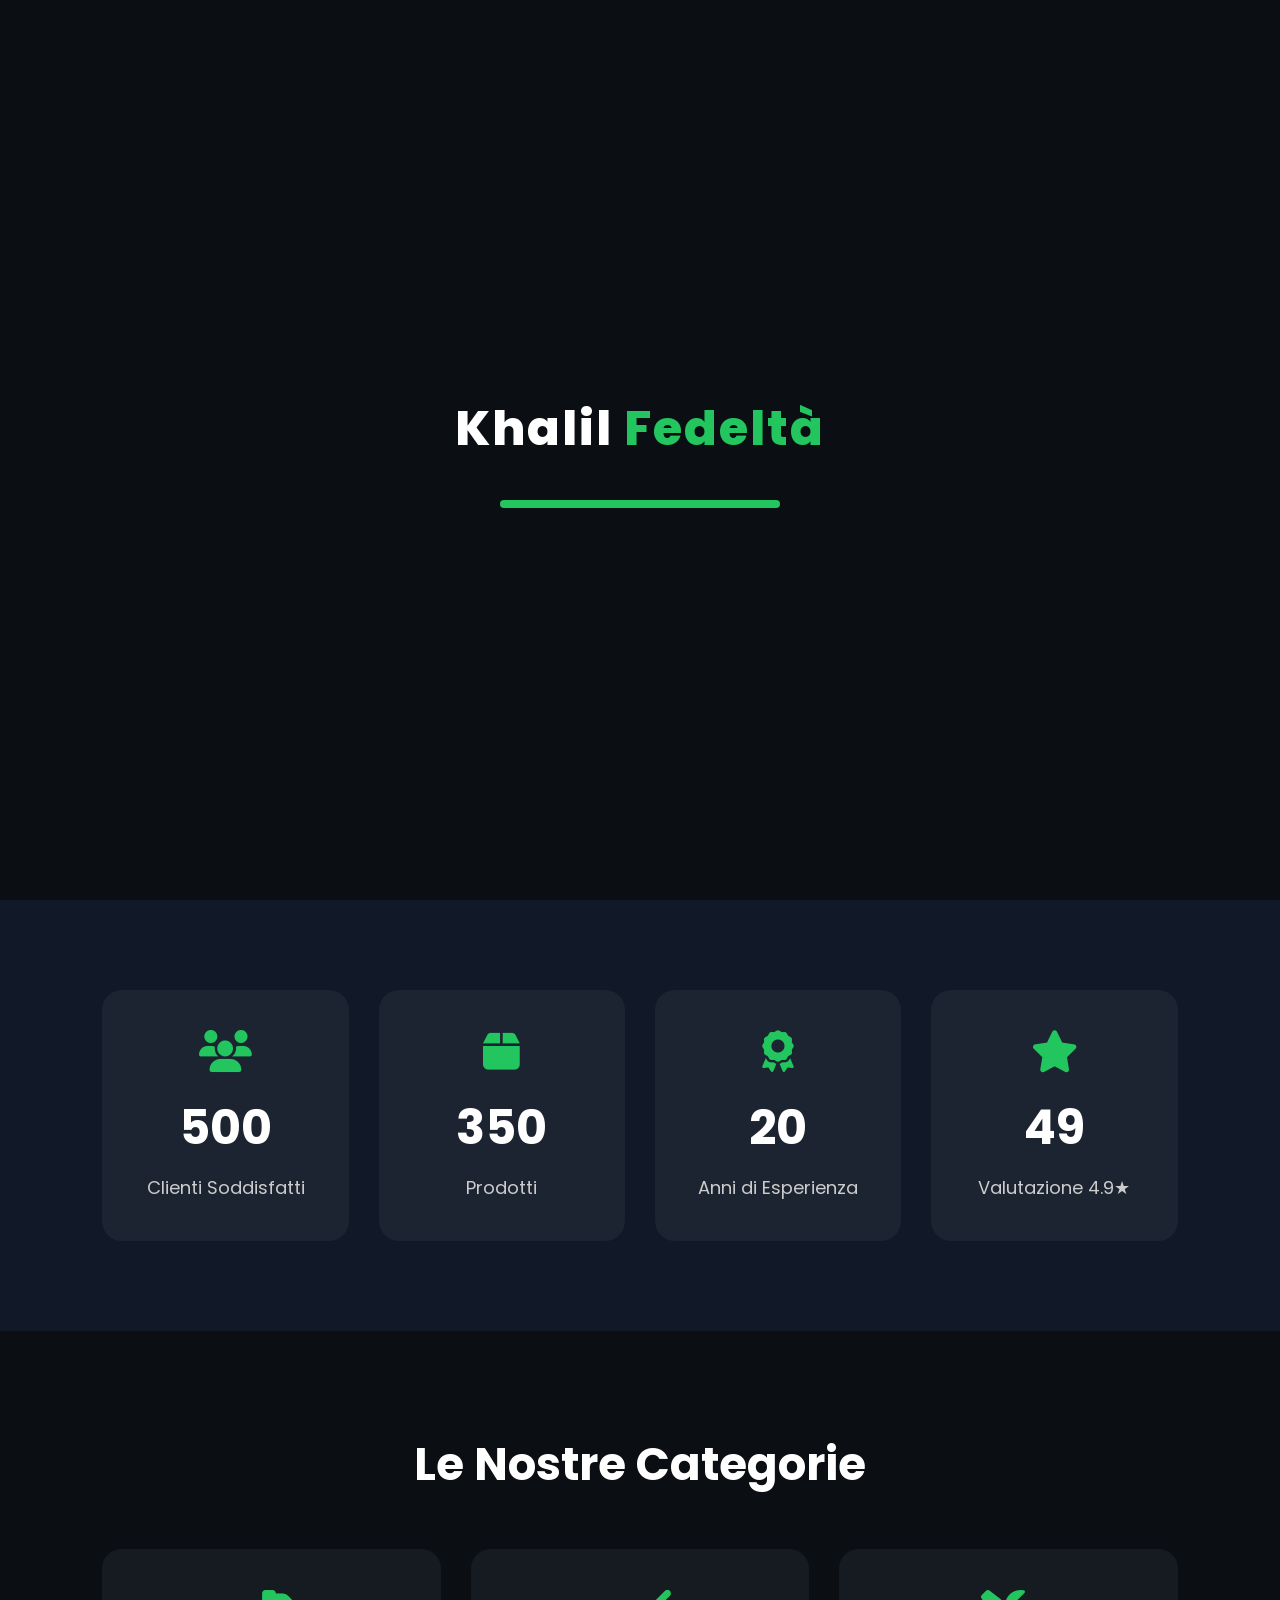
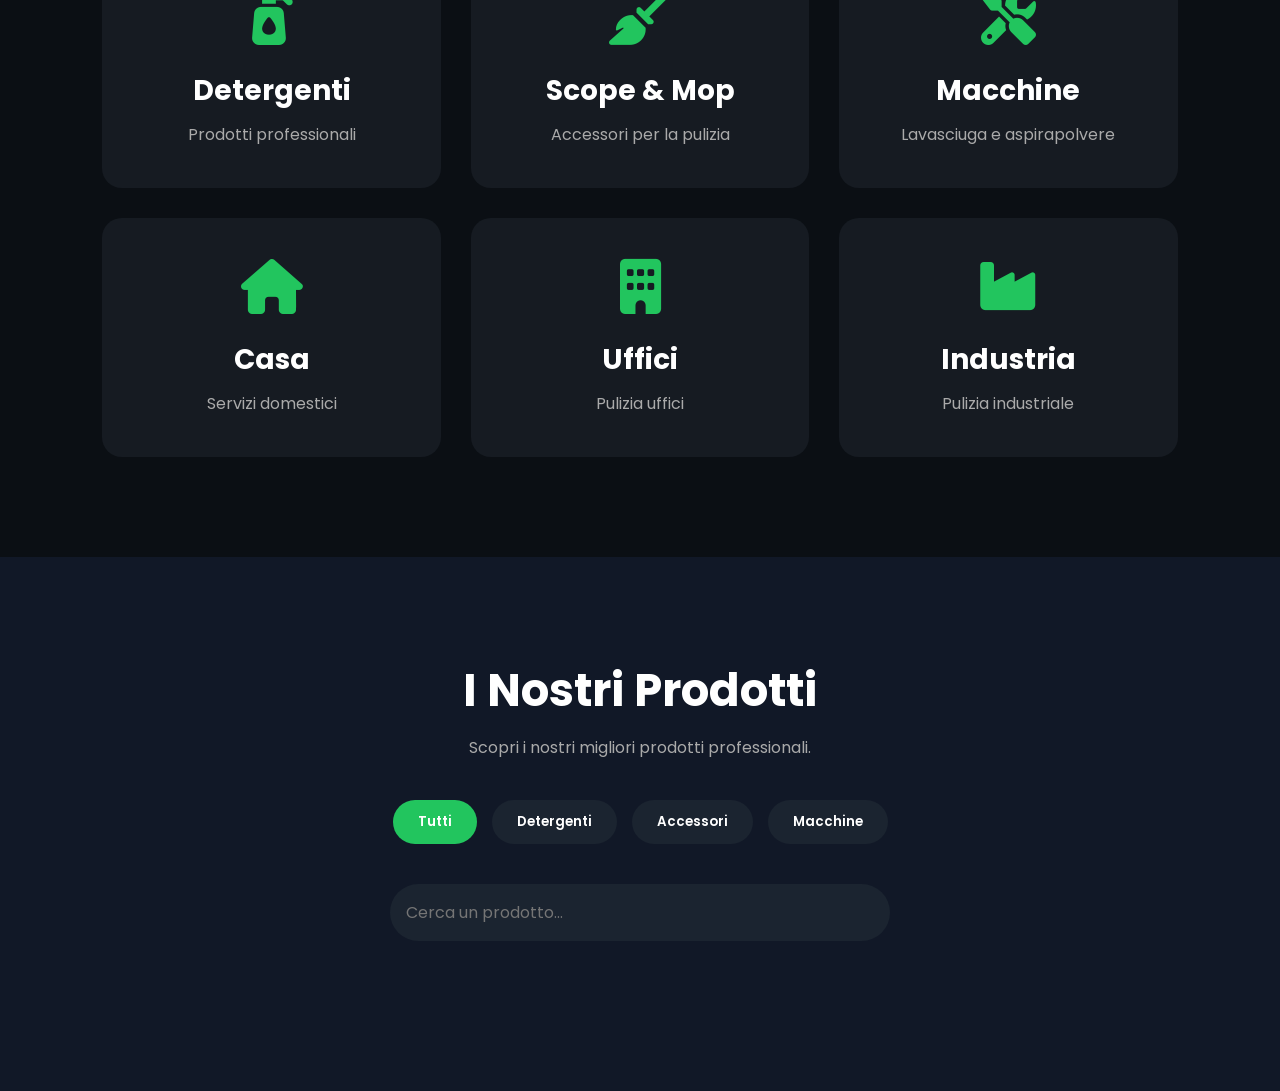
==== index.html @ 1a3f3aad "Update index.html" ====
<!DOCTYPE html>
<html lang="it">

<head>

<meta charset="UTF-8">

<meta name="viewport" content="width=device-width, initial-scale=1.0">

<title>Khalil Fedeltà | Professional Cleaning Solutions</title>

<meta name="description"
content="Vendita di prodotti professionali per la pulizia e servizi di pulizia in Italia.">

<link rel="preconnect" href="https://fonts.googleapis.com">

<link rel="preconnect" href="https://fonts.gstatic.com" crossorigin>

<link href="https://fonts.googleapis.com/css2?family=Poppins:wght@300;400;500;600;700;800&display=swap" rel="stylesheet">

<link rel="stylesheet"
href="https://cdnjs.cloudflare.com/ajax/libs/font-awesome/6.7.2/css/all.min.css">

<link rel="stylesheet" href="style.css">

</head>

<body>

<!-- Loading Screen -->

<div id="loader">

<div class="loader-logo">

Khalil <span>Fedeltà</span>

</div>

<div class="loader-bar">

<div class="loader-fill"></div>

</div>

</div>

<!-- Header -->

<header>

<div class="logo">

<i class="fa-solid fa-soap"></i>

<h2>Khalil <span>Fedeltà</span></h2>

</div>

<nav>

<ul>

<li><a href="#home">Home</a></li>

<li class="mega-parent">

<a href="#prodotti">
Prodotti <i class="fa-solid fa-chevron-down"></i>
</a>

<div class="mega-menu">

<div class="mega-column">

<h3>Detergenti</h3>

<a href="#">Detergenti</a>
<a href="#">Disinfettanti</a>
<a href="#">Saponi</a>
<a href="#">Profumatori</a>

</div>

<div class="mega-column">

<h3>Attrezzature</h3>

<a href="#">Scope</a>
<a href="#">Mop</a>
<a href="#">Secchi</a>
<a href="#">Guanti</a>

</div>

<div class="mega-column">

<h3>Macchine</h3>

<a href="#">Aspirapolvere</a>
<a href="#">Lavasciuga</a>
<a href="#">Idropulitrici</a>

</div>

</div>

</li>
<li><a href="#servizi">Servizi</a></li>

<li><a href="#azienda">Chi Siamo</a></li>

<li><a href="#contatti">Contatti</a></li>

</ul>

</nav>

<div class="header-icons">

<button>

<i class="fa-solid fa-magnifying-glass"></i>

</button>

<button>

<i class="fa-regular fa-heart"></i>

</button>

<button id="cartButton">

<i class="fa-solid fa-cart-shopping"></i>

<span id="cartCount">0</span>

</button>

</div>

</header>
<section class="hero" id="home">

<div class="hero-overlay"></div>

<div class="hero-content">

<h1>
Professional Cleaning Solutions
</h1>

<p>

Prodotti professionali • Riparazioni • Servizi di Pulizia

</p>

<div class="hero-buttons">

<a href="#prodotti" class="btn-primary">

Scopri i Prodotti

</a>

<a href="#servizi" class="btn-secondary">

I Nostri Servizi

</a>

</div>

</div>

</section>
<section class="stats">

<div class="stat-box">
<i class="fa-solid fa-users"></i>
<h2 class="counter" data-target="500">0</h2>
<p>Clienti Soddisfatti</p>
</div>

<div class="stat-box">
<i class="fa-solid fa-box"></i>
<h2 class="counter" data-target="350">0</h2>
<p>Prodotti</p>
</div>

<div class="stat-box">
<i class="fa-solid fa-award"></i>
<h2 class="counter" data-target="20">0</h2>
<p>Anni di Esperienza</p>
</div>

<div class="stat-box">
<i class="fa-solid fa-star"></i>
<h2 class="counter" data-target="49">0</h2>
<p>Valutazione 4.9★</p>
</div>

</section>
  <section class="categories" id="categorie">

<h2>Le Nostre Categorie</h2>

<div class="category-grid">

<div class="category-card">
<i class="fa-solid fa-pump-soap"></i>
<h3>Detergenti</h3>
<p>Prodotti professionali</p>
</div>

<div class="category-card">
<i class="fa-solid fa-broom"></i>
<h3>Scope & Mop</h3>
<p>Accessori per la pulizia</p>
</div>

<div class="category-card">
<i class="fa-solid fa-screwdriver-wrench"></i>
<h3>Macchine</h3>
<p>Lavasciuga e aspirapolvere</p>
</div>

<div class="category-card">
<i class="fa-solid fa-house"></i>
<h3>Casa</h3>
<p>Servizi domestici</p>
</div>

<div class="category-card">
<i class="fa-solid fa-building"></i>
<h3>Uffici</h3>
<p>Pulizia uffici</p>
</div>

<div class="category-card">
<i class="fa-solid fa-industry"></i>
<h3>Industria</h3>
<p>Pulizia industriale</p>
</div>

</div>

</section>
<section class="products" id="prodotti">

<div class="section-title">

<h2>I Nostri Prodotti</h2>

<p>Scopri i nostri migliori prodotti professionali.</p>

</div>
<div class="filters">

<button class="filter-btn active" data-category="all">
Tutti
</button>

<button class="filter-btn" data-category="Detergenti">
Detergenti
</button>

<button class="filter-btn" data-category="Accessori">
Accessori
</button>

<button class="filter-btn" data-category="Macchine">
Macchine
</button>

</div>
<div class="search-box">

<input
type="text"
id="searchInput"
placeholder="Cerca un prodotto...">

</div>

<div id="productsContainer" class="products-grid">

</div>

</section>
<script src="script.js"></script>

</body>

</html>
---- style.css ----
*{
margin:0;
padding:0;
box-sizing:border-box;
font-family:'Poppins',sans-serif;
}

html{
scroll-behavior:smooth;
}

body{
background:#0b0f14;
color:#fff;
overflow-x:hidden;
}

a{
text-decoration:none;
color:inherit;
}

img{
max-width:100%;
display:block;
}

/* ================= HEADER ================= */

header{
position:fixed;
top:0;
left:0;
width:100%;
padding:18px 7%;
display:flex;
justify-content:space-between;
align-items:center;
background:rgba(10,15,20,.75);
backdrop-filter:blur(12px);
z-index:999;
border-bottom:1px solid rgba(255,255,255,.08);
}

.logo{
display:flex;
align-items:center;
gap:10px;
font-size:28px;
font-weight:800;
}

.logo i{
color:#22c55e;
font-size:30px;
}

.logo span{
color:#22c55e;
}

nav ul{
display:flex;
list-style:none;
gap:30px;
}

nav a{
color:#fff;
font-weight:600;
transition:.3s;
}

nav a:hover{
color:#22c55e;
}

.header-icons{
display:flex;
gap:12px;
}

.header-icons button{
width:45px;
height:45px;
border:none;
border-radius:50%;
background:#1f2937;
color:#fff;
cursor:pointer;
transition:.3s;
}

.header-icons button:hover{
background:#22c55e;
transform:scale(1.08);
}

#cartButton{
position:relative;
}

#cartCount{
position:absolute;
top:-6px;
right:-6px;
background:#ef4444;
color:#fff;
width:20px;
height:20px;
border-radius:50%;
font-size:11px;
display:flex;
align-items:center;
justify-content:center;
}
/* =========================
   LOADING SCREEN
========================= */

#loader{
position:fixed;
top:0;
left:0;
width:100%;
height:100%;
background:#0b0f14;
display:flex;
flex-direction:column;
justify-content:center;
align-items:center;
z-index:99999;
transition:1s;
}

.loader-logo{
font-size:48px;
font-weight:800;
color:white;
letter-spacing:2px;
}

.loader-logo span{
color:#22c55e;
}

.loader-bar{
width:280px;
height:8px;
background:#1f2937;
margin-top:35px;
border-radius:20px;
overflow:hidden;
}

.loader-fill{
width:0%;
height:100%;
background:#22c55e;
animation:loading 1s linear forwards;
}

@keyframes loading{

0%{
width:0%;
}

100%{
width:100%;
}

}
/*================ HERO =================*/

.hero{

position:relative;

height:100vh;

background:url("https://images.unsplash.com/photo-1581578731548-c64695cc6952?auto=format&fit=crop&w=2000&q=80");

background-size:cover;

background-position:center;

display:flex;

justify-content:center;

align-items:center;

text-align:center;

overflow:hidden;

}

.hero-overlay{

position:absolute;

width:100%;

height:100%;

background:rgba(0,0,0,.55);

backdrop-filter:blur(2px);

}

.hero-content{

position:relative;

z-index:2;

max-width:850px;

padding:20px;

}

.hero h1{

font-size:68px;

font-weight:800;

color:white;

margin-bottom:20px;

line-height:1.1;

}

.hero p{

font-size:22px;

color:#ddd;

margin-bottom:40px;

}

.hero-buttons{

display:flex;

justify-content:center;

gap:20px;

flex-wrap:wrap;

}

.btn-primary{

padding:18px 40px;

background:#22c55e;

color:white;

border-radius:50px;

text-decoration:none;

font-weight:700;

transition:.4s;

}

.btn-primary:hover{

transform:translateY(-6px);

box-shadow:0 0 25px #22c55e;

}

.btn-secondary{

padding:18px 40px;

border:2px solid white;

color:white;

border-radius:50px;

text-decoration:none;

font-weight:700;

transition:.4s;

}

.btn-secondary:hover{

background:white;

color:black;

}

@media(max-width:768px){

.hero h1{

font-size:42px;

}

.hero p{

font-size:18px;

}

}
/*================ STATS =================*/

.stats{

padding:90px 8%;

display:grid;

grid-template-columns:repeat(auto-fit,minmax(220px,1fr));

gap:30px;

background:#111827;

}

.stat-box{

background:#1b2430;

padding:40px;

border-radius:20px;

text-align:center;

transition:.4s;

cursor:pointer;

}

.stat-box:hover{

transform:translateY(-10px);

box-shadow:0 0 30px rgba(34,197,94,.35);

}

.stat-box i{

font-size:42px;

color:#22c55e;

margin-bottom:20px;

}

.stat-box h2{

font-size:48px;

color:white;

margin-bottom:10px;

}

.stat-box p{

color:#ccc;

font-size:18px;

}
/*================ CATEGORIES =================*/

.categories{

padding:100px 8%;

background:#0b0f14;

}

.categories h2{

text-align:center;

font-size:45px;

margin-bottom:50px;

}

.category-grid{

display:grid;

grid-template-columns:repeat(auto-fit,minmax(250px,1fr));

gap:30px;

}

.category-card{

background:#161b22;

padding:40px;

border-radius:20px;

text-align:center;

transition:.4s;

cursor:pointer;

border:1px solid transparent;

}

.category-card:hover{

transform:translateY(-10px);

border-color:#22c55e;

box-shadow:0 0 25px rgba(34,197,94,.3);

}

.category-card i{

font-size:55px;

color:#22c55e;

margin-bottom:25px;

}

.category-card h3{

font-size:28px;

margin-bottom:10px;

}

.category-card p{

color:#aaa;

}
/*=========== MEGA MENU ===========*/

.mega-parent{
position:relative;
}

.mega-menu{

position:absolute;

top:60px;

left:50%;

transform:translateX(-50%);

width:700px;

background:#161b22;

padding:30px;

border-radius:18px;

display:none;

grid-template-columns:repeat(3,1fr);

gap:30px;

box-shadow:0 20px 50px rgba(0,0,0,.5);

}

.mega-parent:hover .mega-menu{

display:grid;

animation:fade .3s ease;

}

.mega-column h3{

color:#22c55e;

margin-bottom:15px;

}

.mega-column a{

display:block;

margin:10px 0;

color:#ddd;

transition:.3s;

}

.mega-column a:hover{

color:#22c55e;

padding-left:10px;

}

@keyframes fade{

from{

opacity:0;

transform:translateX(-50%) translateY(10px);

}

to{

opacity:1;

transform:translateX(-50%) translateY(0);

}

}
/*================ PRODUCTS =================*/

.products{

padding:100px 8%;

background:#111827;

}

.section-title{

text-align:center;

margin-bottom:40px;

}

.section-title h2{

font-size:45px;

margin-bottom:10px;

}

.section-title p{

color:#aaa;

}

.search-box{

max-width:500px;

margin:0 auto 50px;

}

.search-box input{

width:100%;

padding:16px;

border:none;

border-radius:50px;

font-size:16px;

background:#1b2430;

color:white;

outline:none;

}

.products-grid{

display:grid;

grid-template-columns:repeat(auto-fit,minmax(280px,1fr));

gap:30px;

}
.product-card{
background:#1b2430;
border-radius:18px;
overflow:hidden;
padding:20px;
text-align:center;
transition:.3s;
position:relative;
}

.product-card:hover{
transform:translateY(-10px);
box-shadow:0 15px 35px rgba(0,0,0,.4);
}

.product-card img{
width:100%;
height:220px;
object-fit:cover;
border-radius:12px;
margin-bottom:15px;
}

.product-card h3{
margin:10px 0;
}

.price{
font-size:22px;
font-weight:bold;
color:#22c55e;
margin:10px 0;
}

.product-card button{
width:100%;
padding:14px;
margin-top:15px;
background:#22c55e;
border:none;
border-radius:10px;
color:#fff;
font-weight:700;
cursor:pointer;
}

.badge{
position:absolute;
top:15px;
left:15px;
background:#ef4444;
color:#fff;
padding:5px 12px;
border-radius:20px;
font-size:12px;
font-weight:bold;
}
/*================ PRODUCT CARDS =================*/

.product-card{
background:#161b22;
border-radius:20px;
padding:20px;
text-align:center;
position:relative;
transition:.35s;
overflow:hidden;
border:1px solid rgba(255,255,255,.08);
}

.product-card:hover{
transform:translateY(-10px);
box-shadow:0 15px 40px rgba(34,197,94,.25);
}

.product-card img{
width:100%;
height:230px;
object-fit:cover;
border-radius:15px;
margin-bottom:15px;
transition:.35s;
}

.product-card:hover img{
transform:scale(1.05);
}

.product-card h3{
font-size:22px;
margin-bottom:8px;
color:#fff;
}

.category{
color:#22c55e;
font-size:14px;
margin-bottom:8px;
}

.stars{
margin:10px 0;
font-size:18px;
}

.product-card h2{
color:#22c55e;
margin:10px 0;
}

.stock{
color:#bdbdbd;
margin-bottom:18px;
}

.buy-btn{
width:100%;
padding:14px;
background:#22c55e;
color:#fff;
border:none;
border-radius:12px;
font-size:16px;
font-weight:700;
cursor:pointer;
transition:.3s;
}

.buy-btn:hover{
background:#16a34a;
transform:scale(1.03);
}

.badge{
position:absolute;
top:15px;
left:15px;
background:#ef4444;
color:#fff;
padding:6px 12px;
border-radius:20px;
font-size:12px;
font-weight:700;
z-index:2;
}
/*================ FILTERS =================*/

.filters{

display:flex;

justify-content:center;

gap:15px;

margin-bottom:40px;

flex-wrap:wrap;

}

.filter-btn{

padding:12px 25px;

border:none;

border-radius:40px;

background:#1b2430;

color:white;

cursor:pointer;

font-weight:600;

transition:.3s;

}

.filter-btn:hover{

background:#22c55e;

}

.filter-btn.active{

background:#22c55e;

}
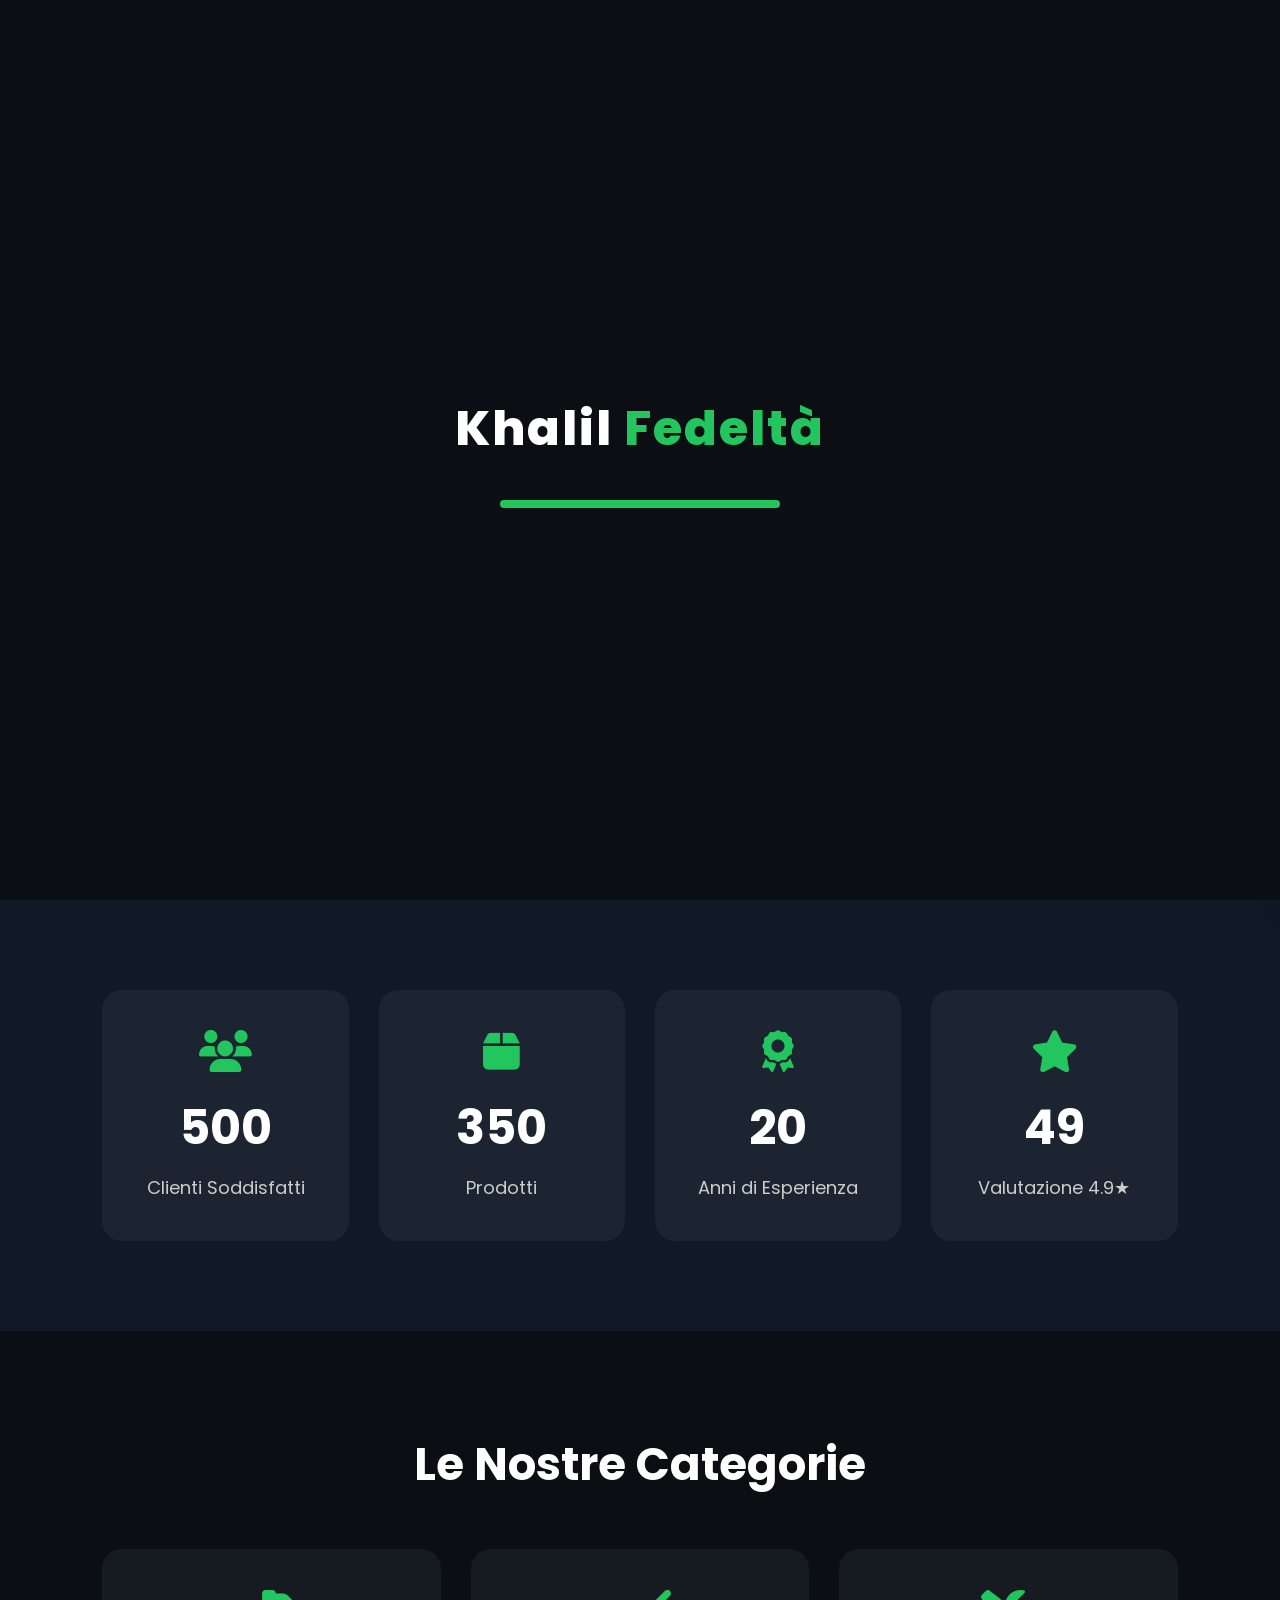
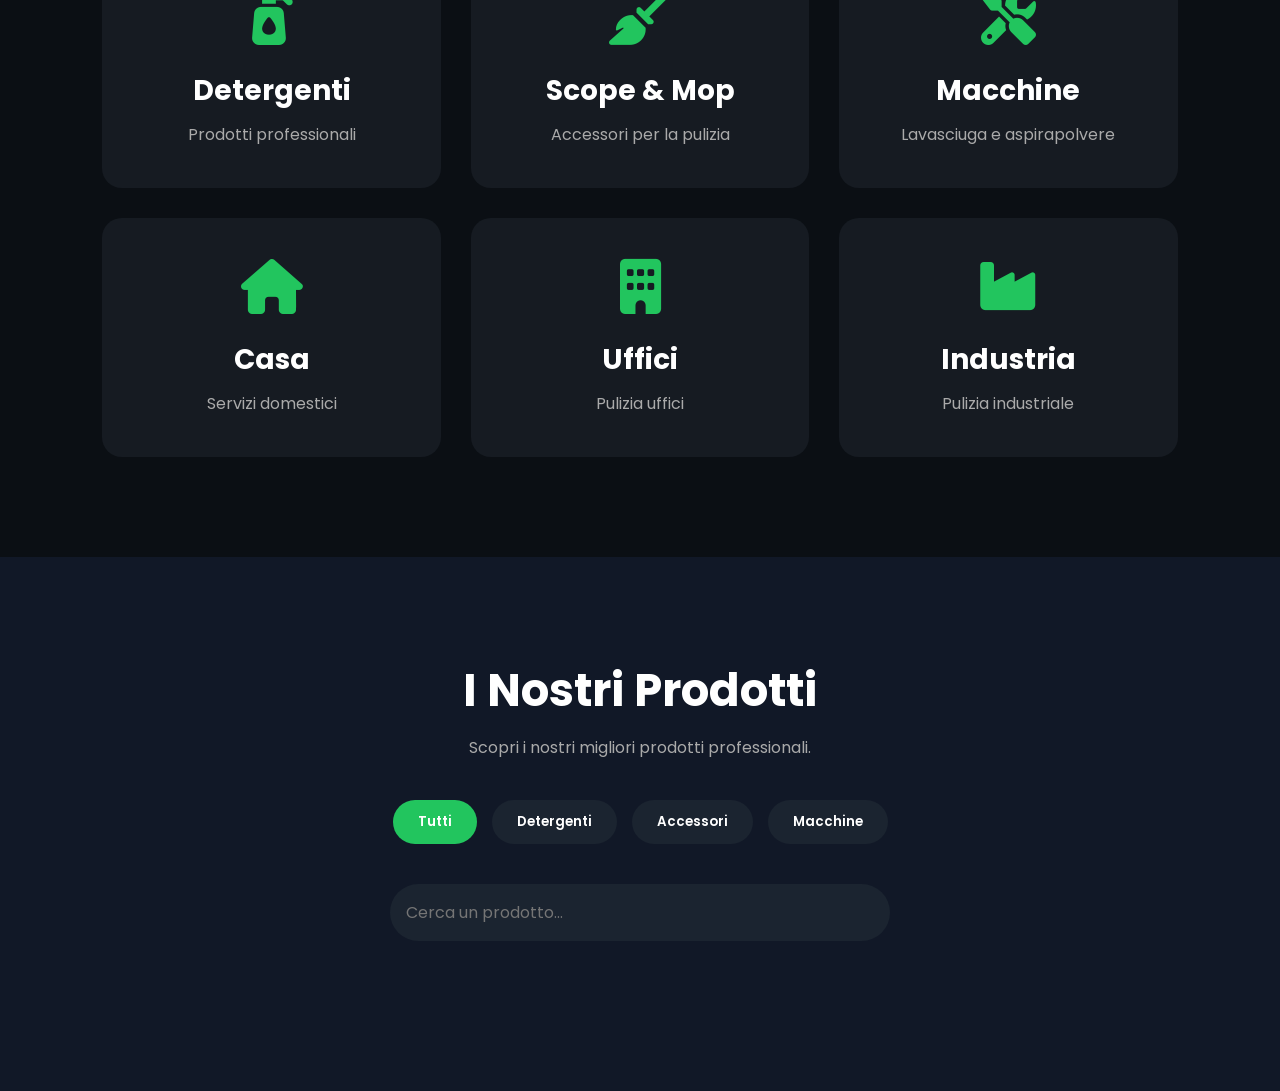
==== commit 20cbaceb: "Update index.html" ====
--- a/index.html
+++ b/index.html
@@ -290,6 +290,44 @@
 </div>
 
 </section>
+<!-- SHOPPING CART -->
+
+<div class="cart-sidebar" id="cartSidebar">
+
+<div class="cart-header">
+
+<h2>🛒 Carrello</h2>
+
+<button id="closeCart">
+<i class="fa-solid fa-xmark"></i>
+</button>
+
+</div>
+
+<div class="cart-items" id="cartItems">
+
+<p class="empty-cart">
+Il carrello è vuoto.
+</p>
+
+</div>
+
+<div class="cart-footer">
+
+<h3>
+Totale:
+<span id="cartTotal">€0.00</span>
+</h3>
+
+<button class="checkout-btn">
+Procedi all'Ordine
+</button>
+
+</div>
+
+</div>
+
+<div class="cart-overlay" id="cartOverlay"></div>
 <script src="script.js"></script>
 
 </body>
--- a/style.css
+++ b/style.css
@@ -824,3 +824,154 @@
 background:#22c55e;
 
 }
+/*================ CART =================*/
+
+.cart-sidebar{
+
+position:fixed;
+
+top:0;
+
+right:-420px;
+
+width:400px;
+
+height:100%;
+
+background:#111827;
+
+z-index:9999;
+
+transition:.4s;
+
+display:flex;
+
+flex-direction:column;
+
+box-shadow:-10px 0 30px rgba(0,0,0,.4);
+
+}
+
+.cart-sidebar.active{
+
+right:0;
+
+}
+
+.cart-header{
+
+display:flex;
+
+justify-content:space-between;
+
+align-items:center;
+
+padding:25px;
+
+border-bottom:1px solid #333;
+
+}
+
+.cart-header h2{
+
+color:white;
+
+}
+
+.cart-header button{
+
+background:none;
+
+border:none;
+
+font-size:28px;
+
+color:white;
+
+cursor:pointer;
+
+}
+
+.cart-items{
+
+flex:1;
+
+padding:25px;
+
+overflow-y:auto;
+
+}
+
+.empty-cart{
+
+text-align:center;
+
+color:#aaa;
+
+margin-top:80px;
+
+}
+
+.cart-footer{
+
+padding:25px;
+
+border-top:1px solid #333;
+
+}
+
+.checkout-btn{
+
+width:100%;
+
+padding:16px;
+
+background:#22c55e;
+
+border:none;
+
+border-radius:12px;
+
+color:white;
+
+font-size:18px;
+
+font-weight:700;
+
+cursor:pointer;
+
+margin-top:15px;
+
+}
+
+.cart-overlay{
+
+position:fixed;
+
+top:0;
+
+left:0;
+
+width:100%;
+
+height:100%;
+
+background:rgba(0,0,0,.5);
+
+opacity:0;
+
+visibility:hidden;
+
+transition:.4s;
+
+z-index:9998;
+
+}
+
+.cart-overlay.active{
+
+opacity:1;
+
+visibility:visible;
+
+}
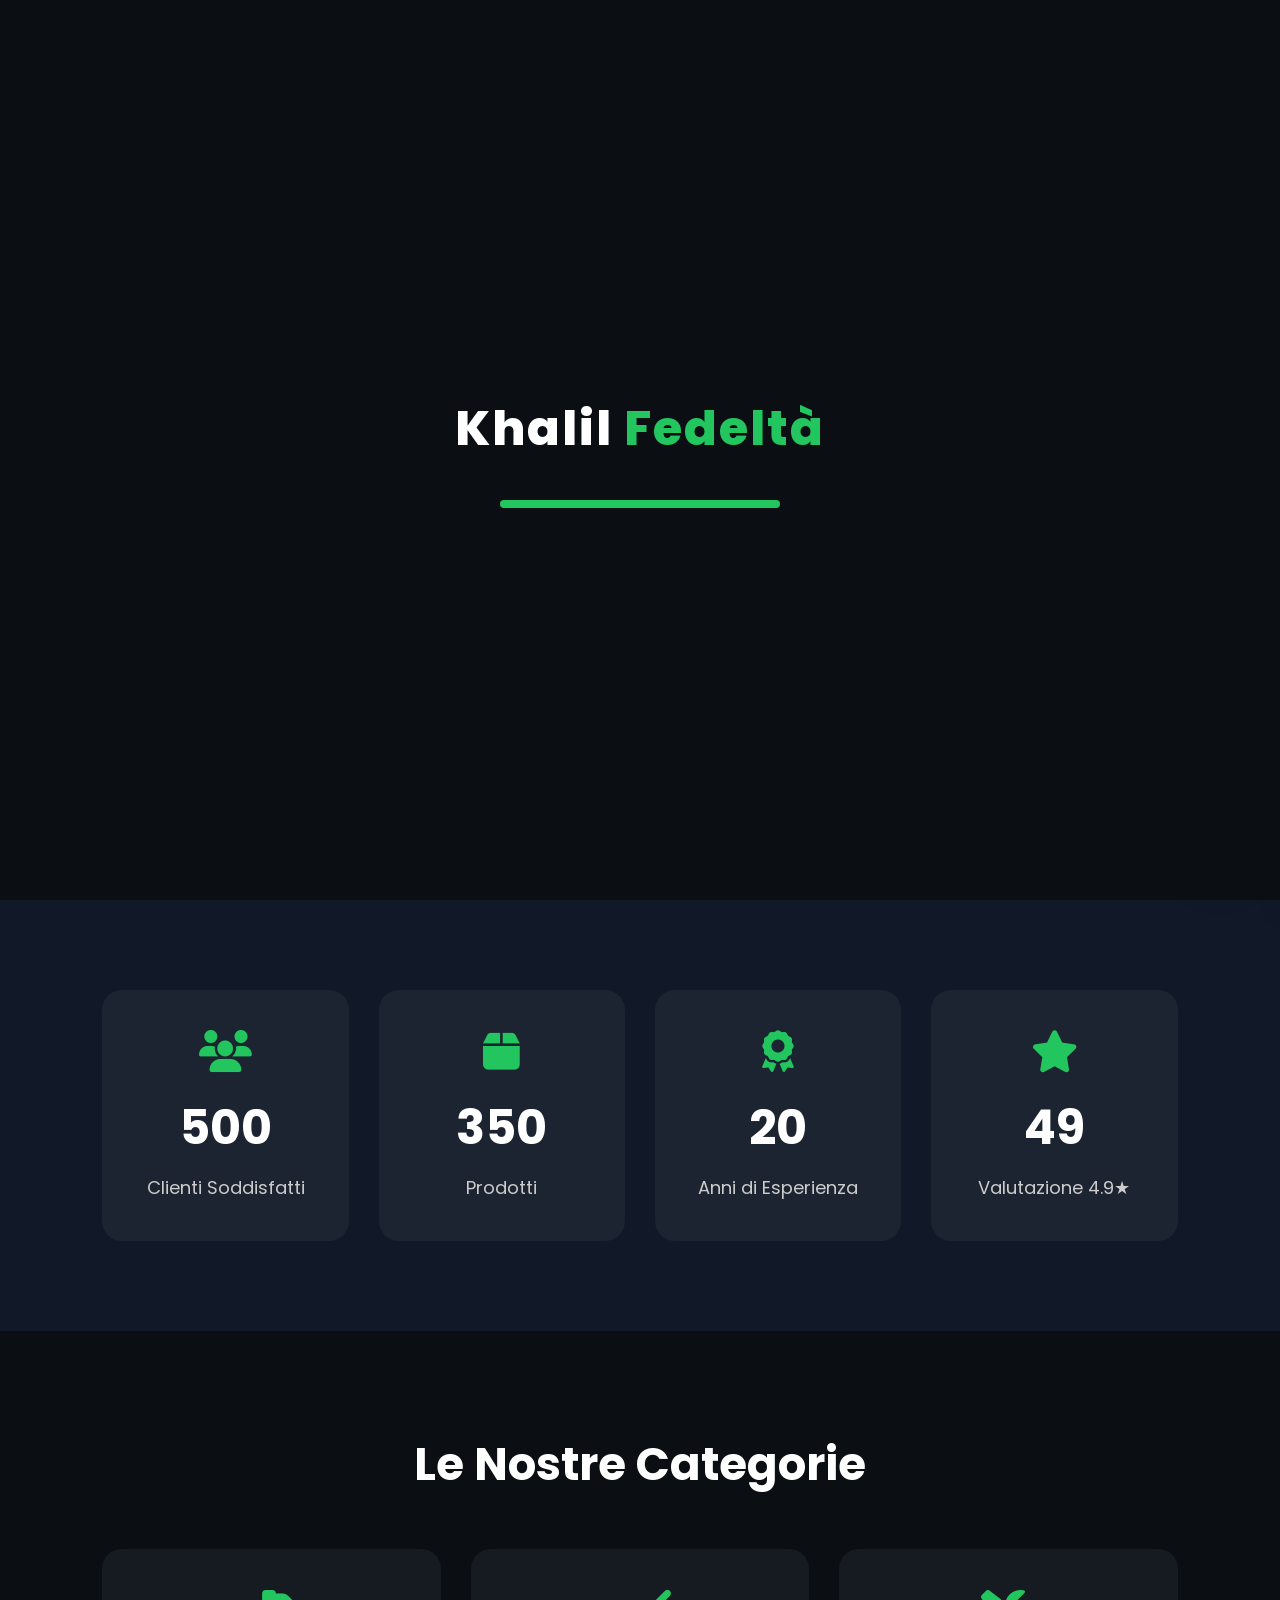
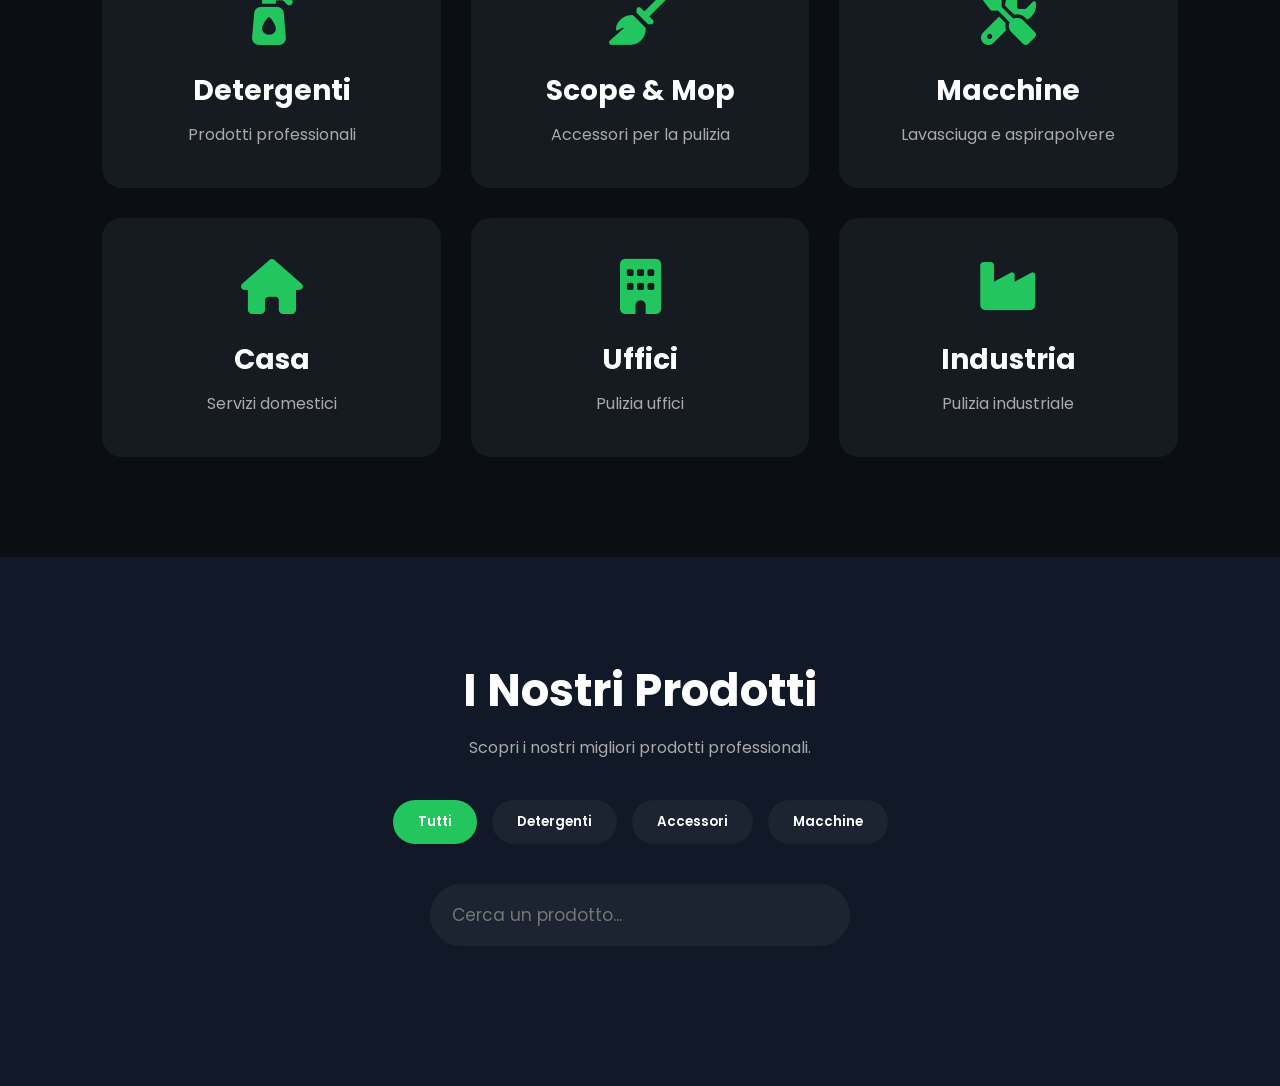
==== commit 7393efbf: "Update index.html" ====
--- a/index.html
+++ b/index.html
@@ -147,6 +147,17 @@
 
 <div class="hero-content">
 
+<div class="search-box">
+
+    <input
+        type="text"
+        id="searchInput"
+        placeholder="Cerca un prodotto...">
+
+    <i class="fa-solid fa-magnifying-glass"></i>
+
+</div>
+  
 <h1>
 Professional Cleaning Solutions
 </h1>
@@ -328,6 +339,13 @@
 </div>
 
 <div class="cart-overlay" id="cartOverlay"></div>
+    <a href="https://wa.me/393934020090"
+class="whatsapp-btn"
+target="_blank">
+
+<i class="fa-brands fa-whatsapp"></i>
+
+</a>
 <script src="script.js"></script>
 
 </body>
--- a/style.css
+++ b/style.css
@@ -975,3 +975,266 @@
 visibility:visible;
 
 }
+.cart-item{
+display:flex;
+align-items:center;
+gap:15px;
+margin-bottom:20px;
+padding-bottom:15px;
+border-bottom:1px solid #2b3442;
+}
+
+.cart-item img{
+width:70px;
+height:70px;
+object-fit:cover;
+border-radius:10px;
+}
+
+.cart-info{
+flex:1;
+}
+
+.cart-info h4{
+font-size:16px;
+margin-bottom:5px;
+color:#fff;
+}
+
+.cart-info p{
+color:#22c55e;
+font-weight:bold;
+}
+
+.cart-item button{
+background:none;
+border:none;
+color:#ef4444;
+font-size:18px;
+cursor:pointer;
+}
+/*================ PRODUCTS =================*/
+
+.product-card{
+background:#161b22;
+border-radius:20px;
+padding:20px;
+transition:.4s;
+position:relative;
+overflow:hidden;
+}
+
+.product-card:hover{
+transform:translateY(-12px);
+box-shadow:0 20px 40px rgba(34,197,94,.25);
+}
+
+.product-image{
+position:relative;
+overflow:hidden;
+border-radius:15px;
+}
+
+.product-image img{
+width:100%;
+height:240px;
+object-fit:cover;
+transition:.5s;
+}
+
+.product-card:hover img{
+transform:scale(1.08);
+}
+
+.product-actions{
+position:absolute;
+top:15px;
+right:15px;
+display:flex;
+flex-direction:column;
+gap:10px;
+opacity:0;
+transition:.4s;
+}
+
+.product-card:hover .product-actions{
+opacity:1;
+}
+
+.action-btn{
+width:42px;
+height:42px;
+border:none;
+border-radius:50%;
+background:white;
+cursor:pointer;
+font-size:18px;
+}
+
+.badge{
+position:absolute;
+top:15px;
+left:15px;
+background:#22c55e;
+color:white;
+padding:6px 12px;
+border-radius:20px;
+font-size:12px;
+font-weight:bold;
+z-index:5;
+}
+/*================ SEARCH =================*/
+
+.search-box{
+
+width:420px;
+
+max-width:90%;
+
+margin:40px auto;
+
+position:relative;
+
+}
+
+.search-box input{
+
+width:100%;
+
+padding:18px 55px 18px 22px;
+
+border:none;
+
+border-radius:50px;
+
+font-size:17px;
+
+background:#1b2430;
+
+color:white;
+
+outline:none;
+
+}
+
+.search-box i{
+
+position:absolute;
+
+right:22px;
+
+top:50%;
+
+transform:translateY(-50%);
+
+color:#22c55e;
+
+font-size:22px;
+
+}
+/*================ WISHLIST =================*/
+
+.favorite{
+
+position:absolute;
+
+top:15px;
+
+right:15px;
+
+width:42px;
+
+height:42px;
+
+border-radius:50%;
+
+background:white;
+
+display:flex;
+
+justify-content:center;
+
+align-items:center;
+
+font-size:22px;
+
+cursor:pointer;
+
+transition:.3s;
+
+box-shadow:0 5px 15px rgba(0,0,0,.2);
+
+}
+
+.favorite:hover{
+
+transform:scale(1.15);
+
+}
+/*================ WHATSAPP =================*/
+
+.whatsapp-btn{
+
+position:fixed;
+
+bottom:25px;
+
+right:25px;
+
+width:70px;
+
+height:70px;
+
+border-radius:50%;
+
+background:#25D366;
+
+display:flex;
+
+justify-content:center;
+
+align-items:center;
+
+font-size:38px;
+
+color:white;
+
+text-decoration:none;
+
+box-shadow:0 10px 30px rgba(0,0,0,.3);
+
+z-index:9999;
+
+transition:.35s;
+
+animation:whatsappPulse 2s infinite;
+
+}
+
+.whatsapp-btn:hover{
+
+transform:scale(1.12);
+
+}
+
+@keyframes whatsappPulse{
+
+0%{
+
+box-shadow:0 0 0 0 rgba(37,211,102,.7);
+
+}
+
+70%{
+
+box-shadow:0 0 0 18px rgba(37,211,102,0);
+
+}
+
+100%{
+
+box-shadow:0 0 0 0 rgba(37,211,102,0);
+
+}
+
+}
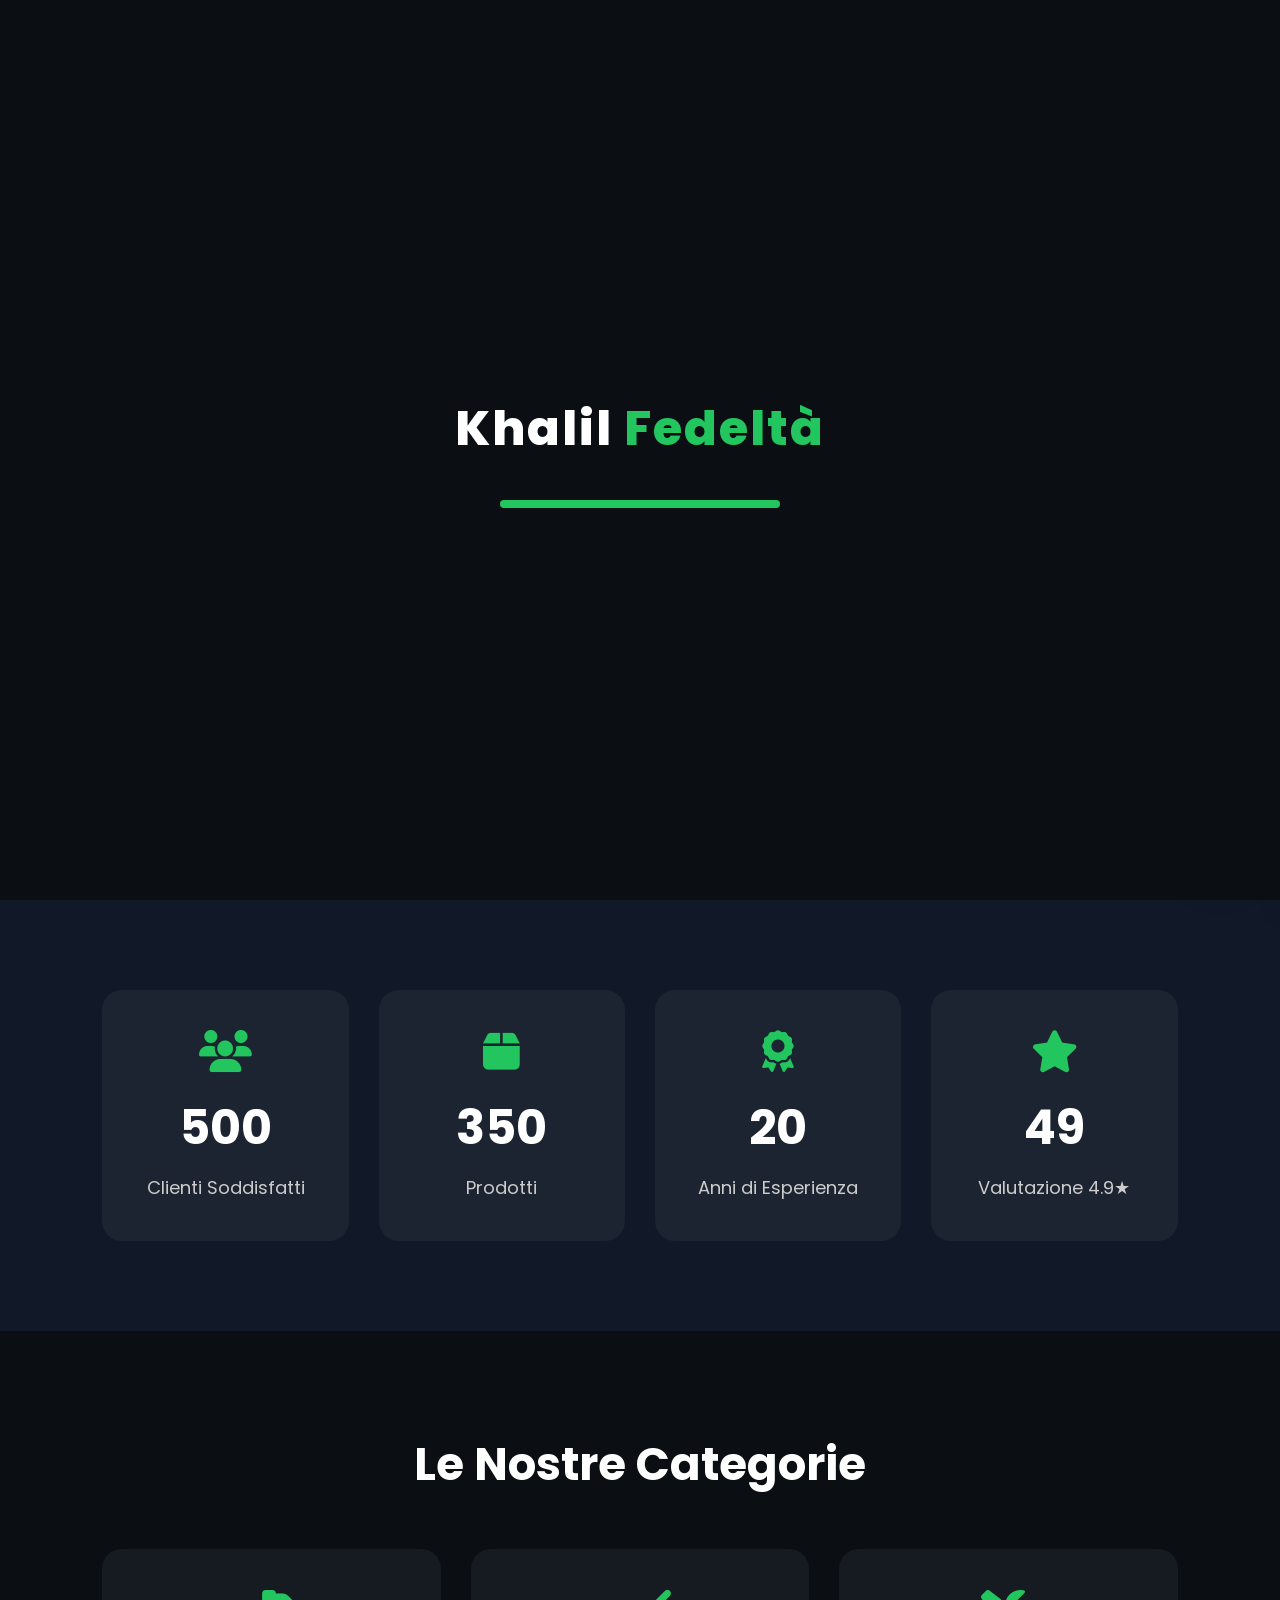
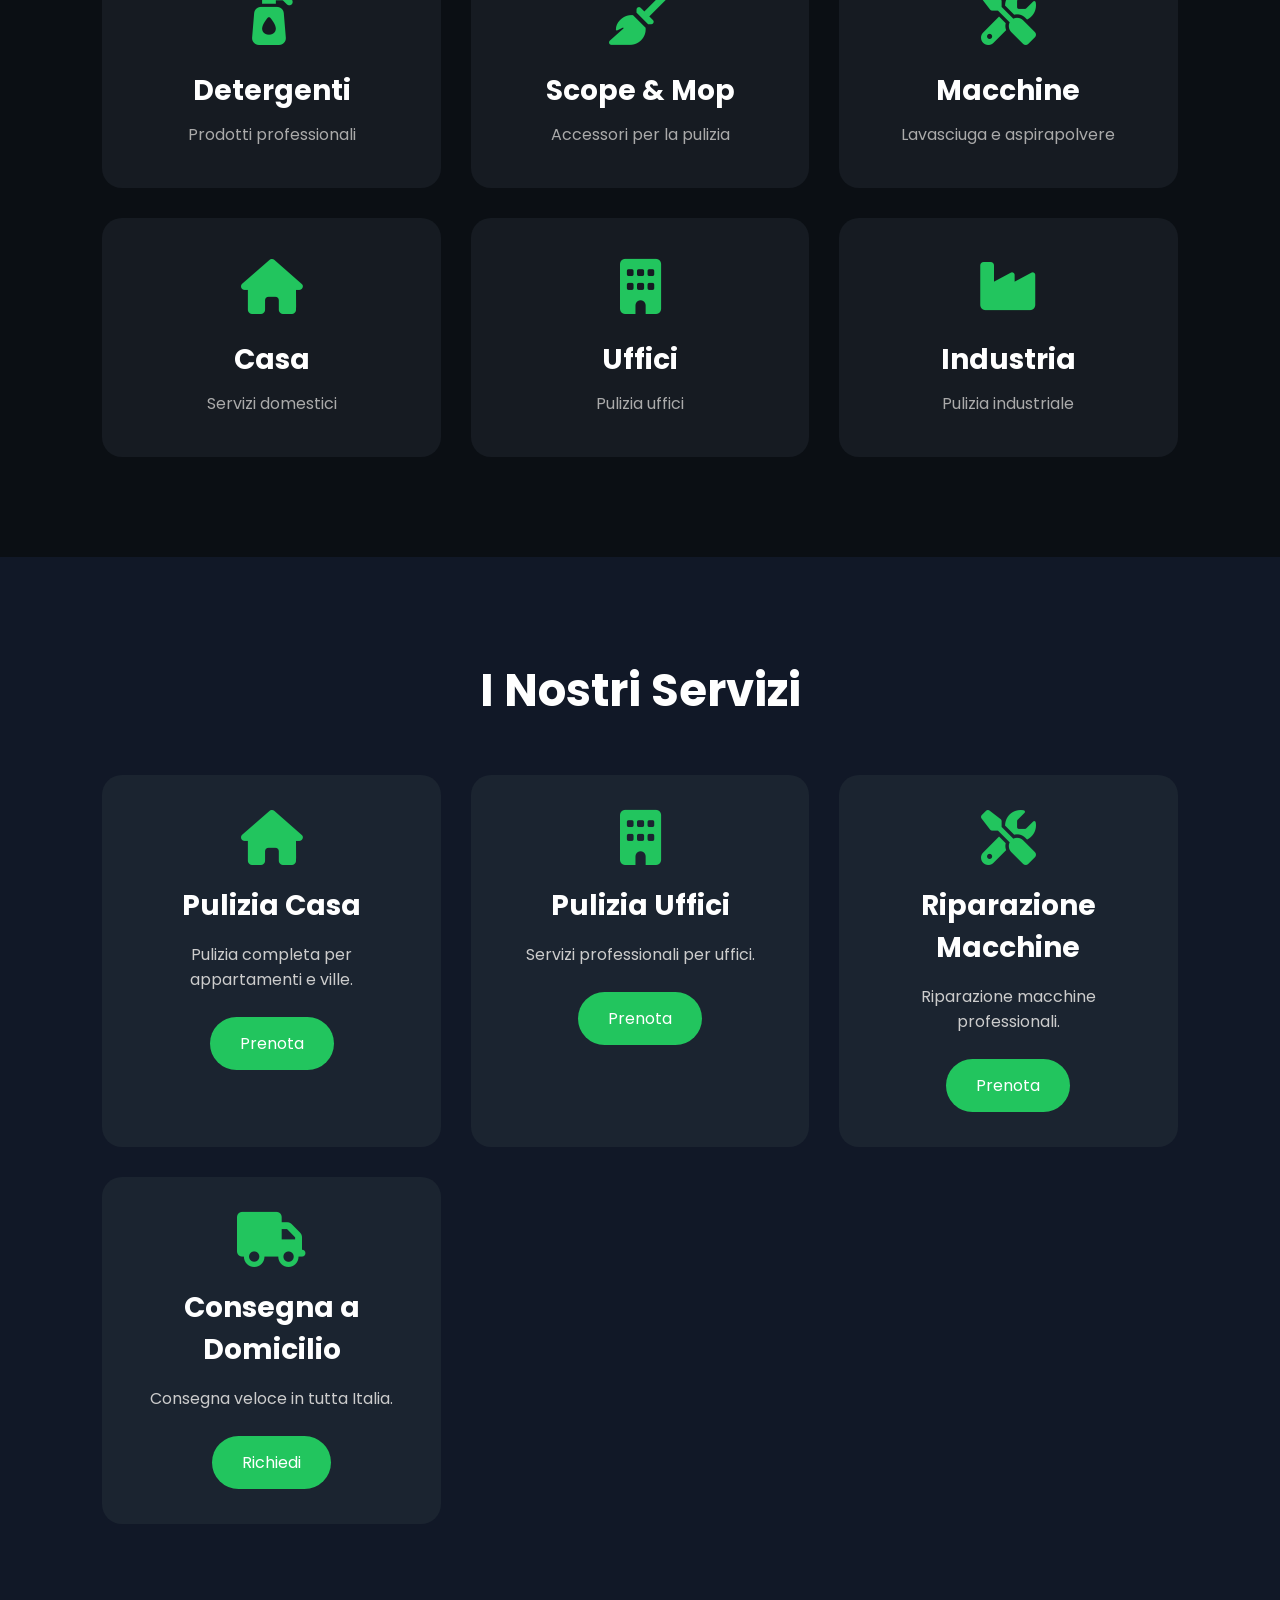
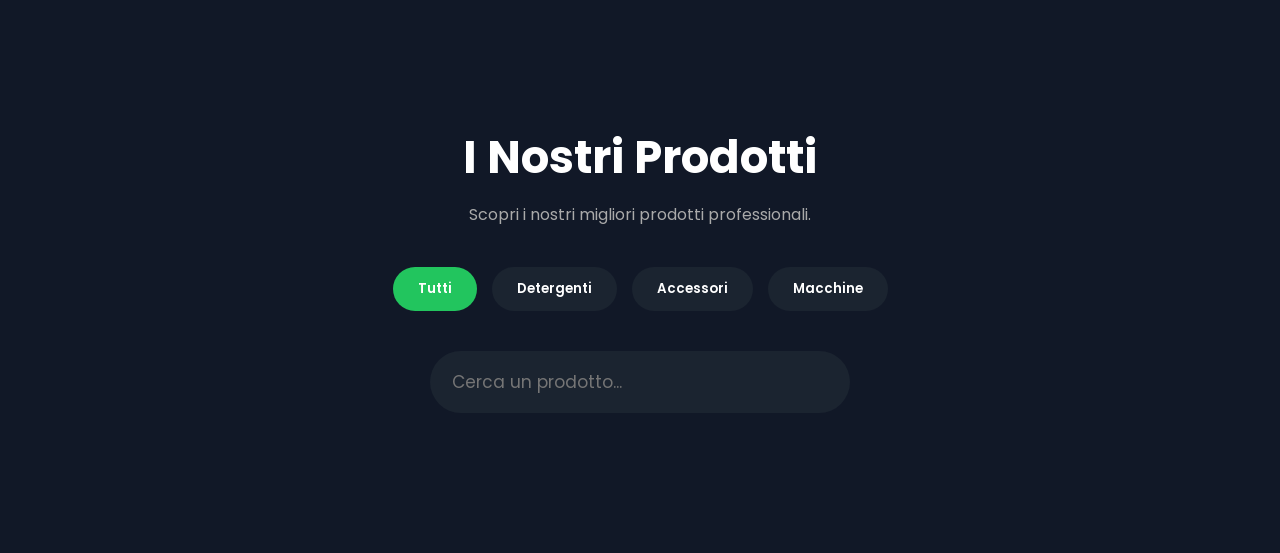
==== commit 9474a3e1: "Update index.html" ====
--- a/index.html
+++ b/index.html
@@ -259,6 +259,57 @@
 </div>
 
 </section>
+
+
+<section class="services" id="servizi">
+
+<h2>I Nostri Servizi</h2>
+
+<div class="services-grid">
+
+<div class="service-card">
+<i class="fa-solid fa-house"></i>
+<h3>Pulizia Casa</h3>
+<p>Pulizia completa per appartamenti e ville.</p>
+<button class="service-btn" onclick="openBooking('Pulizia Casa')">
+Prenota
+</button>
+</div>
+
+<div class="service-card">
+<i class="fa-solid fa-building"></i>
+<h3>Pulizia Uffici</h3>
+<p>Servizi professionali per uffici.</p>
+<button class="service-btn" onclick="openBooking('Pulizia Uffici')">
+Prenota
+</button>
+</div>
+
+<div class="service-card">
+<i class="fa-solid fa-screwdriver-wrench"></i>
+<h3>Riparazione Macchine</h3>
+<p>Riparazione macchine professionali.</p>
+<button class="service-btn" onclick="openBooking('Riparazione Macchine')">
+Prenota
+</button>
+</div>
+
+<div class="service-card">
+<i class="fa-solid fa-truck"></i>
+<h3>Consegna a Domicilio</h3>
+<p>Consegna veloce in tutta Italia.</p>
+<button class="service-btn" onclick="openBooking('Consegna')">
+Richiedi
+</button>
+</div>
+
+</div>
+
+</section>
+
+
+    
+    
 <section class="products" id="prodotti">
 
 <div class="section-title">
--- a/style.css
+++ b/style.css
@@ -1238,3 +1238,124 @@
 }
 
 }
+/*================ SERVICES =================*/
+
+.services{
+
+padding:100px 8%;
+
+background:#111827;
+
+}
+
+.services h2{
+
+text-align:center;
+
+font-size:45px;
+
+margin-bottom:50px;
+
+color:white;
+
+}
+
+.services-grid{
+
+display:grid;
+
+grid-template-columns:repeat(auto-fit,minmax(260px,1fr));
+
+gap:30px;
+
+}
+
+.service-card{
+
+background:#1b2430;
+
+padding:35px;
+
+border-radius:20px;
+
+text-align:center;
+
+transition:.35s;
+
+}
+
+.service-card:hover{
+
+transform:translateY(-10px);
+
+box-shadow:0 15px 35px rgba(34,197,94,.25);
+
+}
+
+.service-card i{
+
+font-size:55px;
+
+color:#22c55e;
+
+margin-bottom:20px;
+
+}
+
+.service-card h3{
+
+font-size:28px;
+
+color:white;
+
+margin-bottom:15px;
+
+}
+
+.service-card p{
+
+color:#ccc;
+
+margin-bottom:25px;
+
+}
+
+.service-btn{
+
+padding:14px 30px;
+
+background:#22c55e;
+
+color:white;
+
+border:none;
+
+border-radius:40px;
+
+font-size:16px;
+
+cursor:pointer;
+
+transition:.3s;
+
+}
+
+.service-btn:hover{
+
+transform:scale(1.05);
+
+}
+
+
+function openBooking(service){
+
+alert("Hai scelto: " + service);
+
+}
+
+
+
+
+
+
+
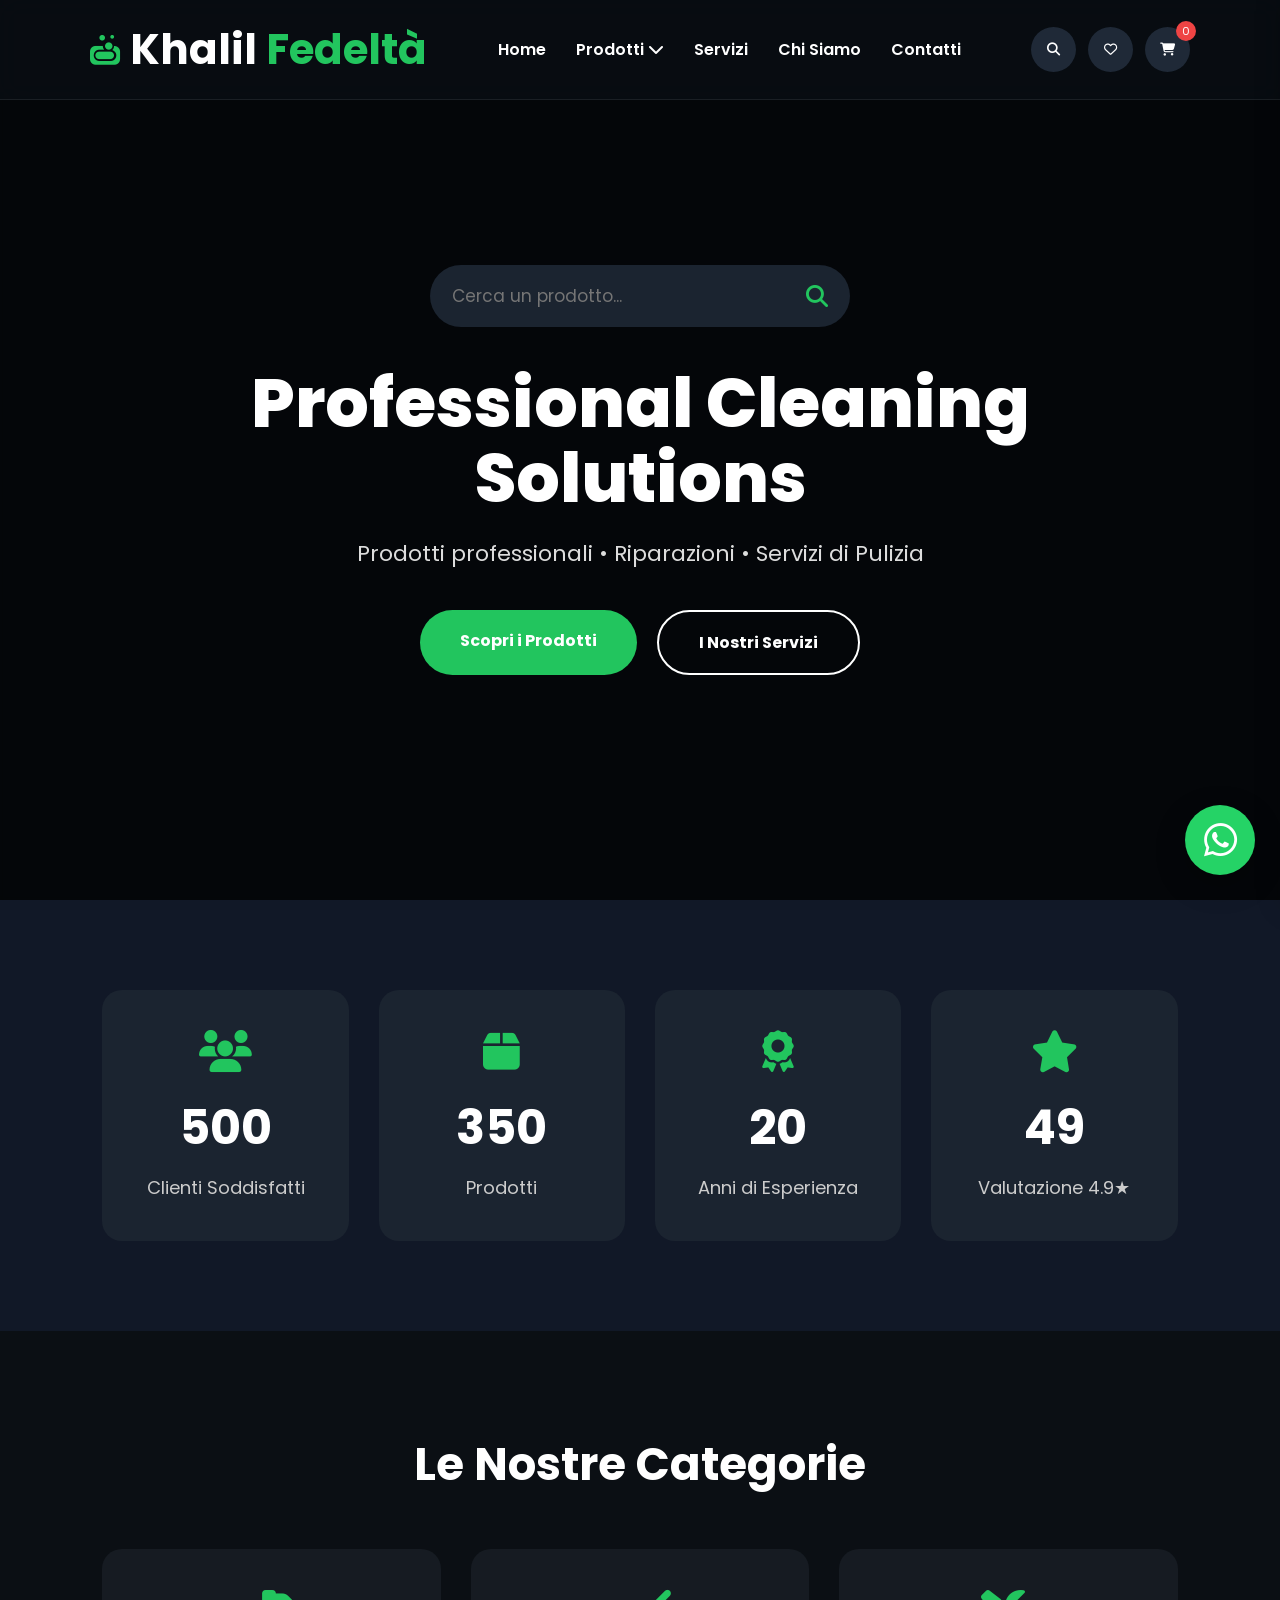
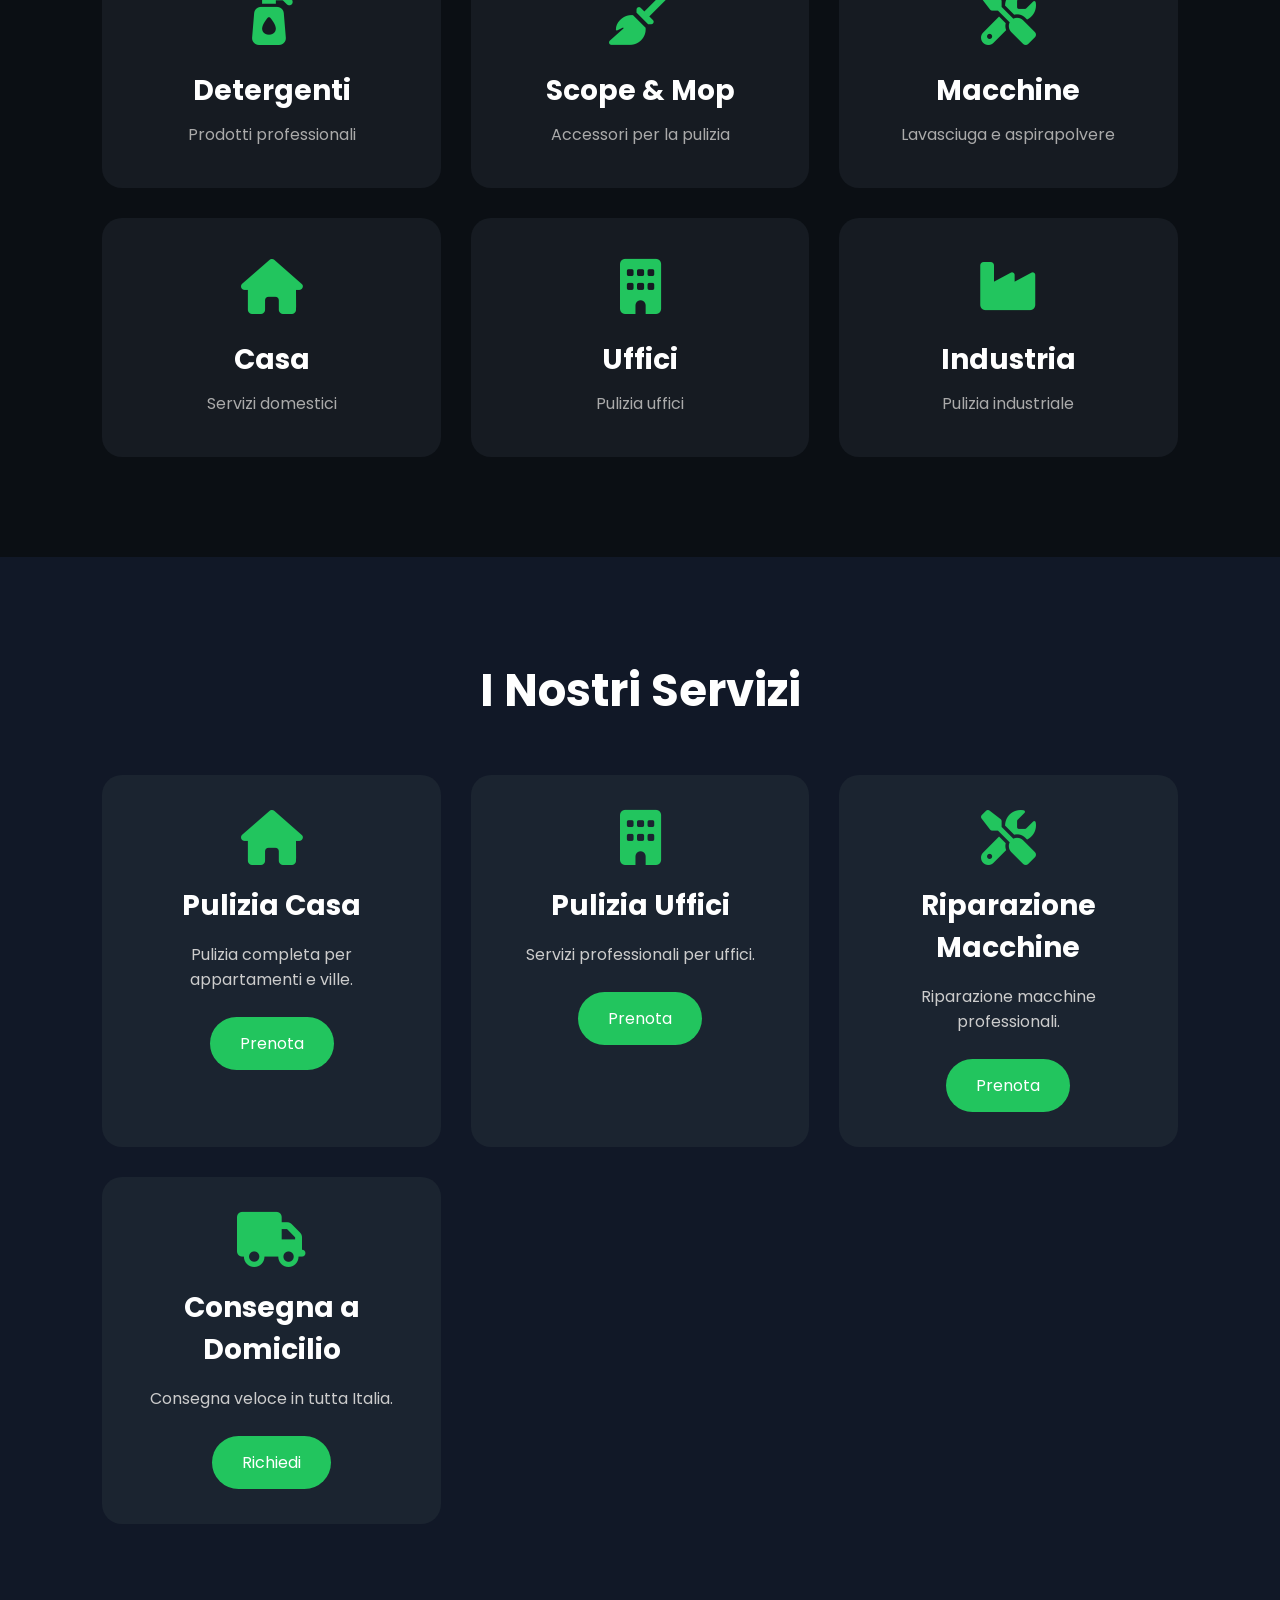
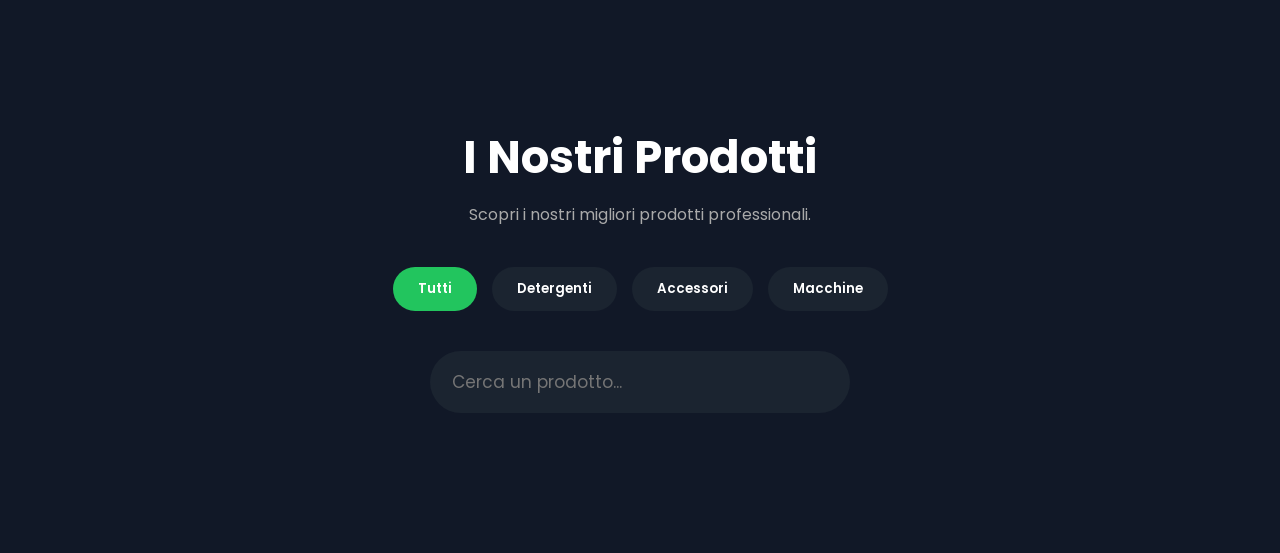
==== commit 681604f7: "Update index.html" ====
--- a/index.html
+++ b/index.html
@@ -397,6 +397,39 @@
 <i class="fa-brands fa-whatsapp"></i>
 
 </a>
+ <!-- BOOKING POPUP -->
+
+<div id="bookingModal" class="booking-modal">
+
+<div class="booking-box">
+
+<span class="close-booking" onclick="closeBooking()">&times;</span>
+
+<h2>Prenota un Servizio</h2>
+
+<input type="text" id="customerName" placeholder="Nome">
+
+<input type="tel" id="customerPhone" placeholder="Telefono">
+
+<input type="text" id="customerAddress" placeholder="Indirizzo">
+
+<input type="date" id="customerDate">
+
+<input type="time" id="customerTime">
+
+<input type="hidden" id="serviceType">
+
+<textarea id="customerNote" placeholder="Note"></textarea>
+
+<button onclick="sendBookingWhatsApp()">
+
+Invia su WhatsApp
+
+</button>
+
+</div>
+
+</div>
 <script src="script.js"></script>
 
 </body>
--- a/style.css
+++ b/style.css
@@ -1353,9 +1353,106 @@
 
 }
 
-
-
-
-
-
-
+/*================ BOOKING =================*/
+
+.booking-modal{
+
+position:fixed;
+
+top:0;
+
+left:0;
+
+width:100%;
+
+height:100%;
+
+background:rgba(0,0,0,.7);
+
+display:none;
+
+justify-content:center;
+
+align-items:center;
+
+z-index:99999;
+
+}
+
+.booking-box{
+
+width:420px;
+
+max-width:90%;
+
+background:white;
+
+padding:30px;
+
+border-radius:20px;
+
+display:flex;
+
+flex-direction:column;
+
+gap:15px;
+
+position:relative;
+
+}
+
+.booking-box h2{
+
+text-align:center;
+
+}
+
+.booking-box input,
+.booking-box textarea{
+
+padding:15px;
+
+border:1px solid #ddd;
+
+border-radius:10px;
+
+font-size:16px;
+
+}
+
+.booking-box button{
+
+padding:15px;
+
+background:#22c55e;
+
+color:white;
+
+border:none;
+
+border-radius:10px;
+
+font-size:17px;
+
+cursor:pointer;
+
+}
+
+.close-booking{
+
+position:absolute;
+
+right:20px;
+
+top:15px;
+
+font-size:32px;
+
+cursor:pointer;
+
+}
+
+
+
+
+
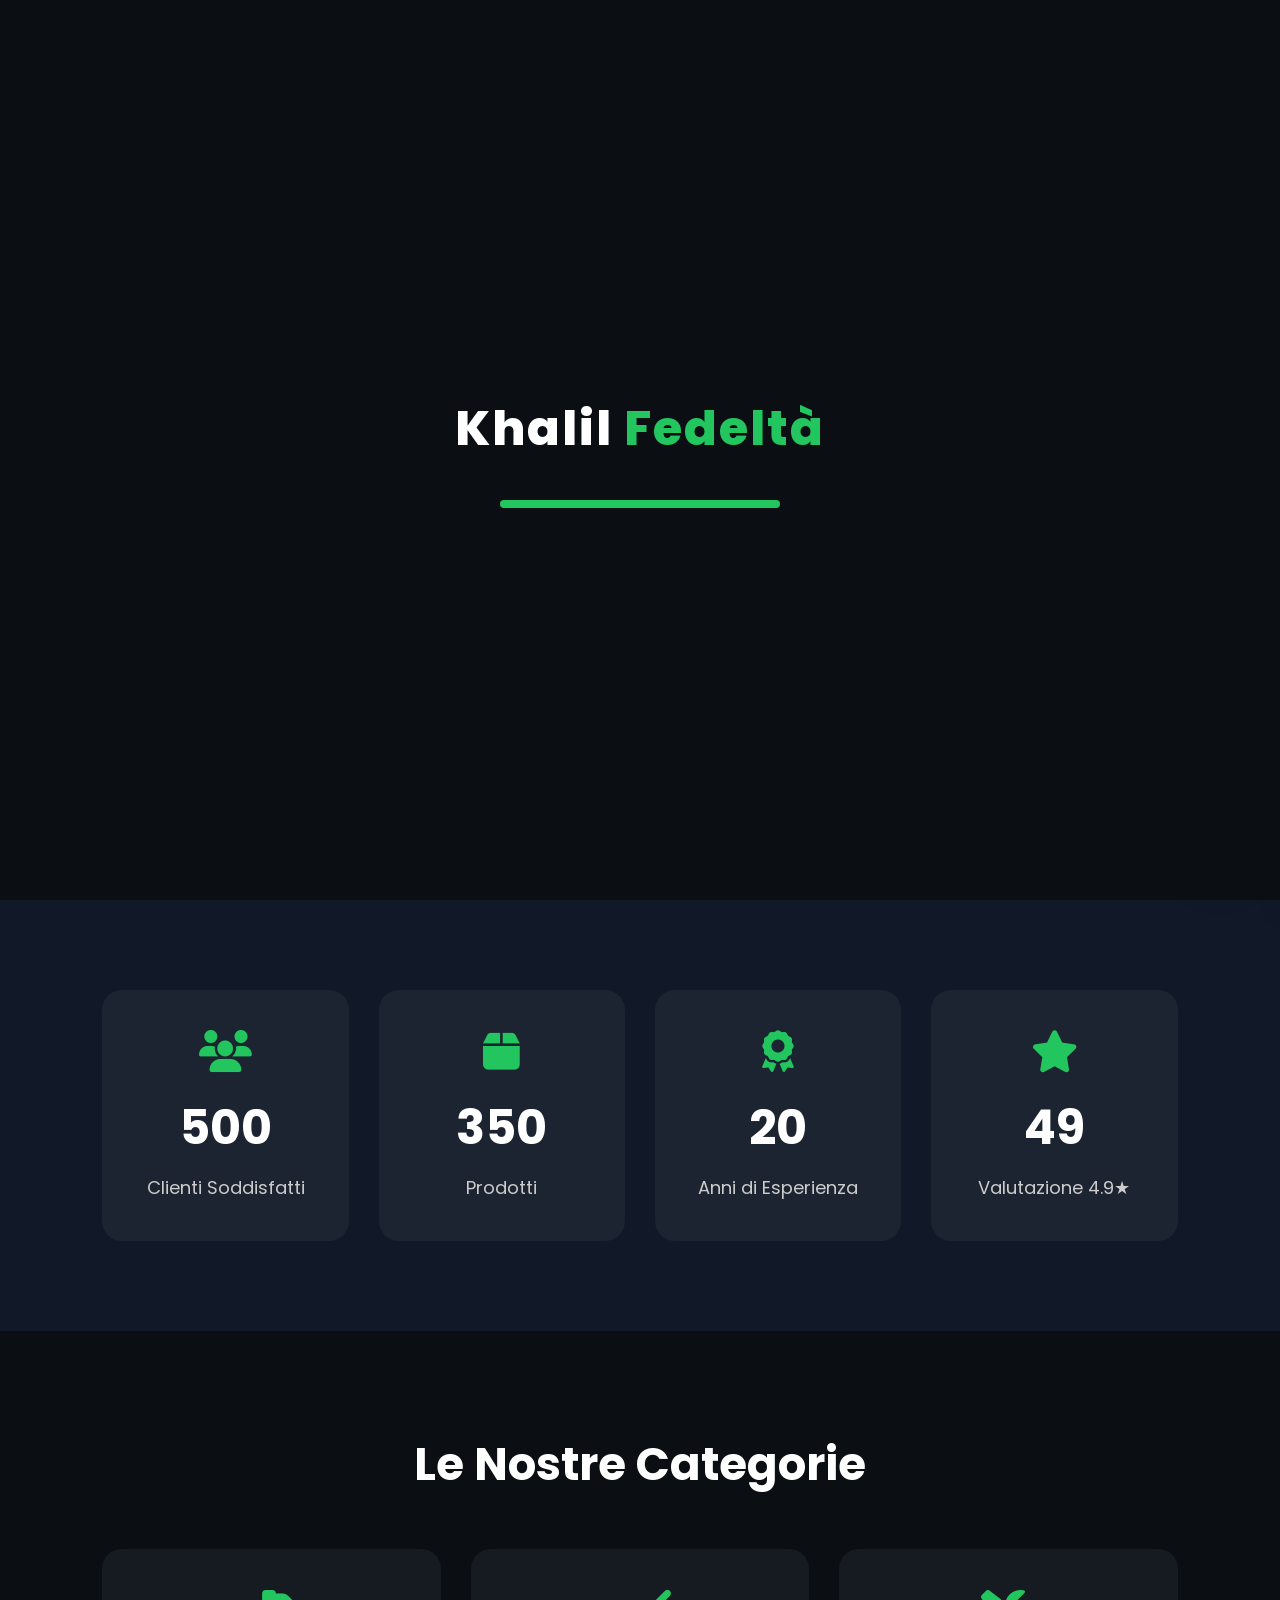
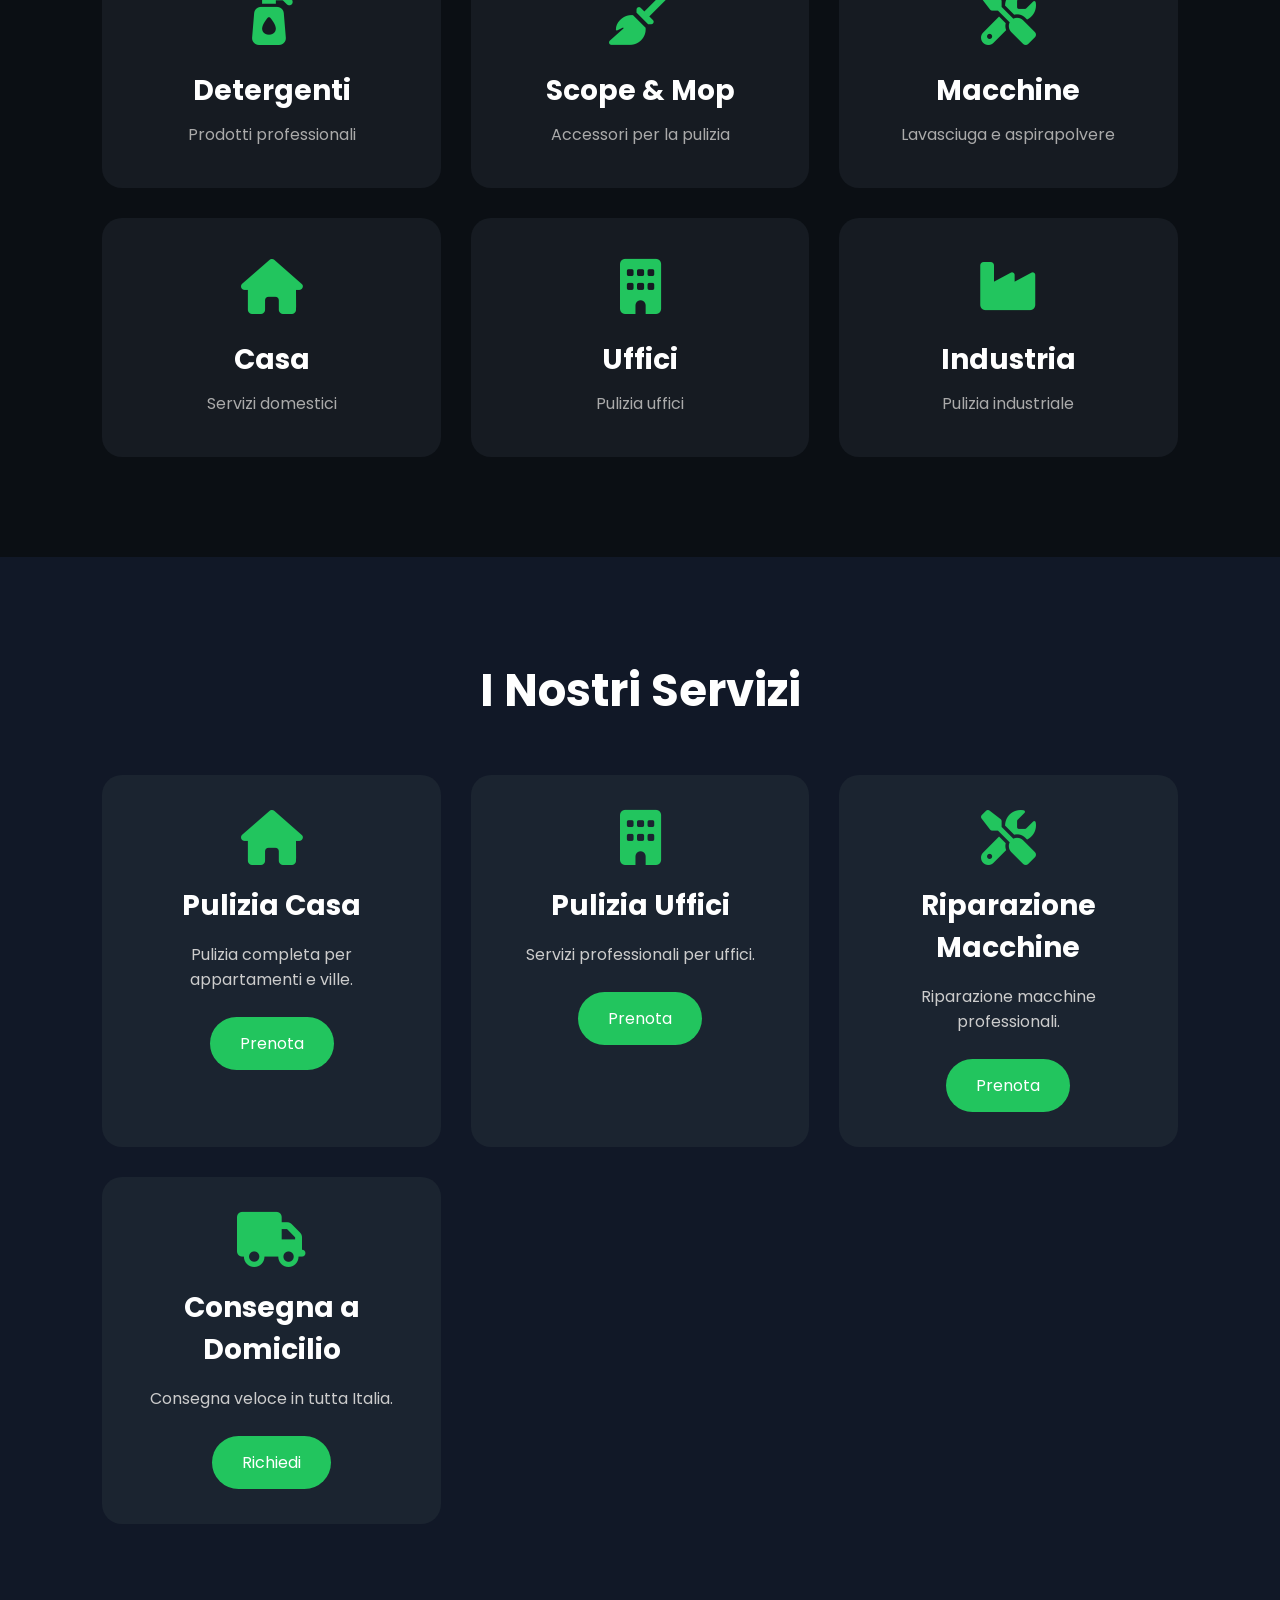
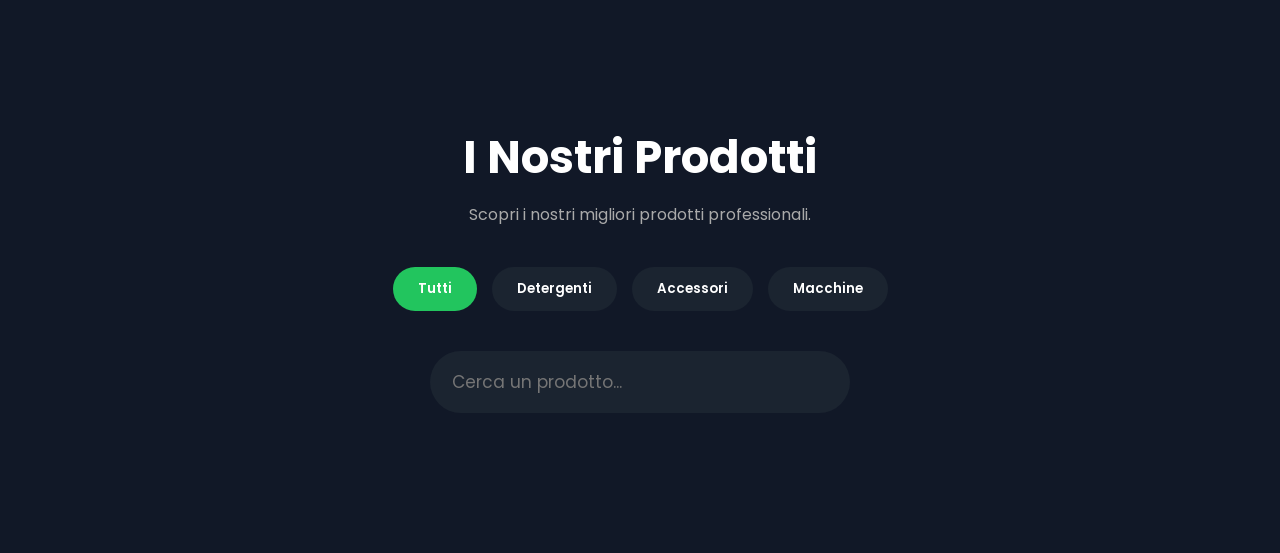
==== commit 78d7e591: "Update index.html" ====
--- a/index.html
+++ b/index.html
@@ -430,8 +430,9 @@
 </div>
 
 </div>
-<script src="script.js"></script>
-
+<script type="module" src="firebase.js"></script>
+<script type="module" src="script.js"></script>
+    
 </body>
 
 </html>
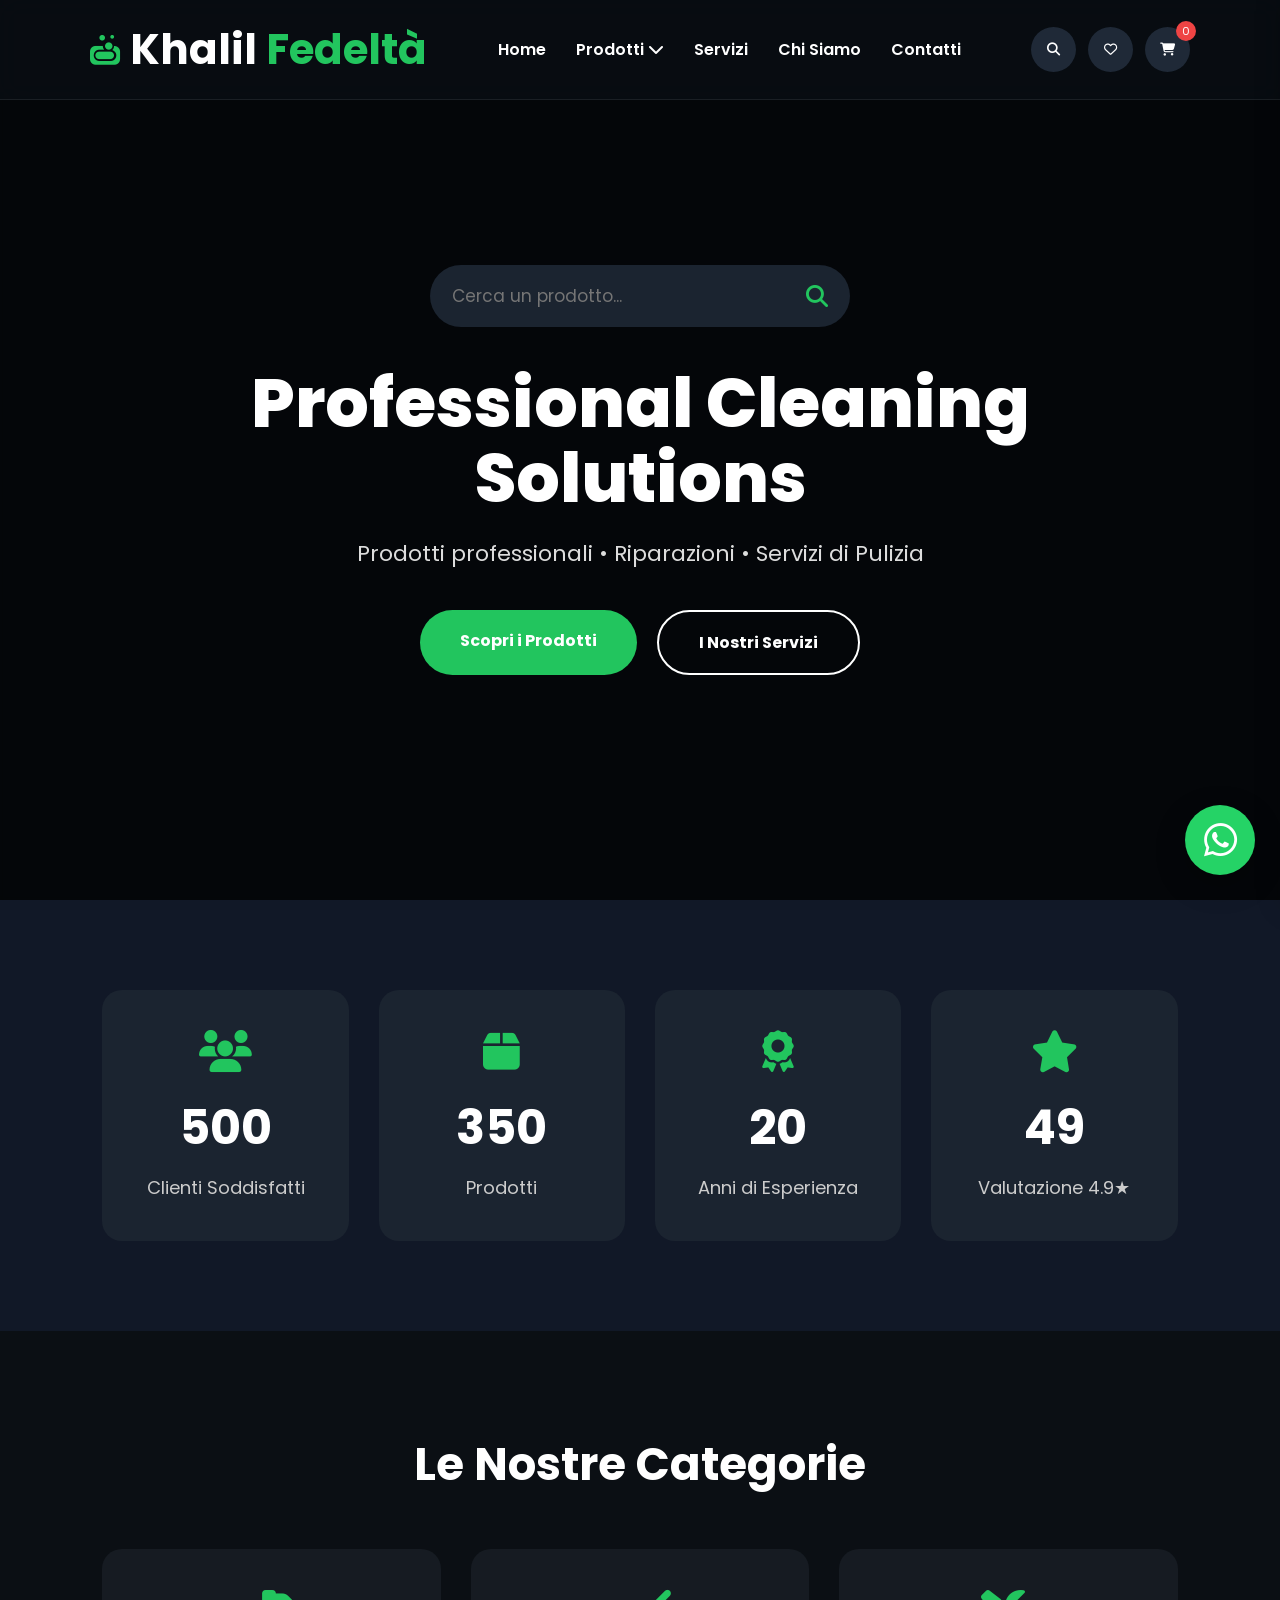
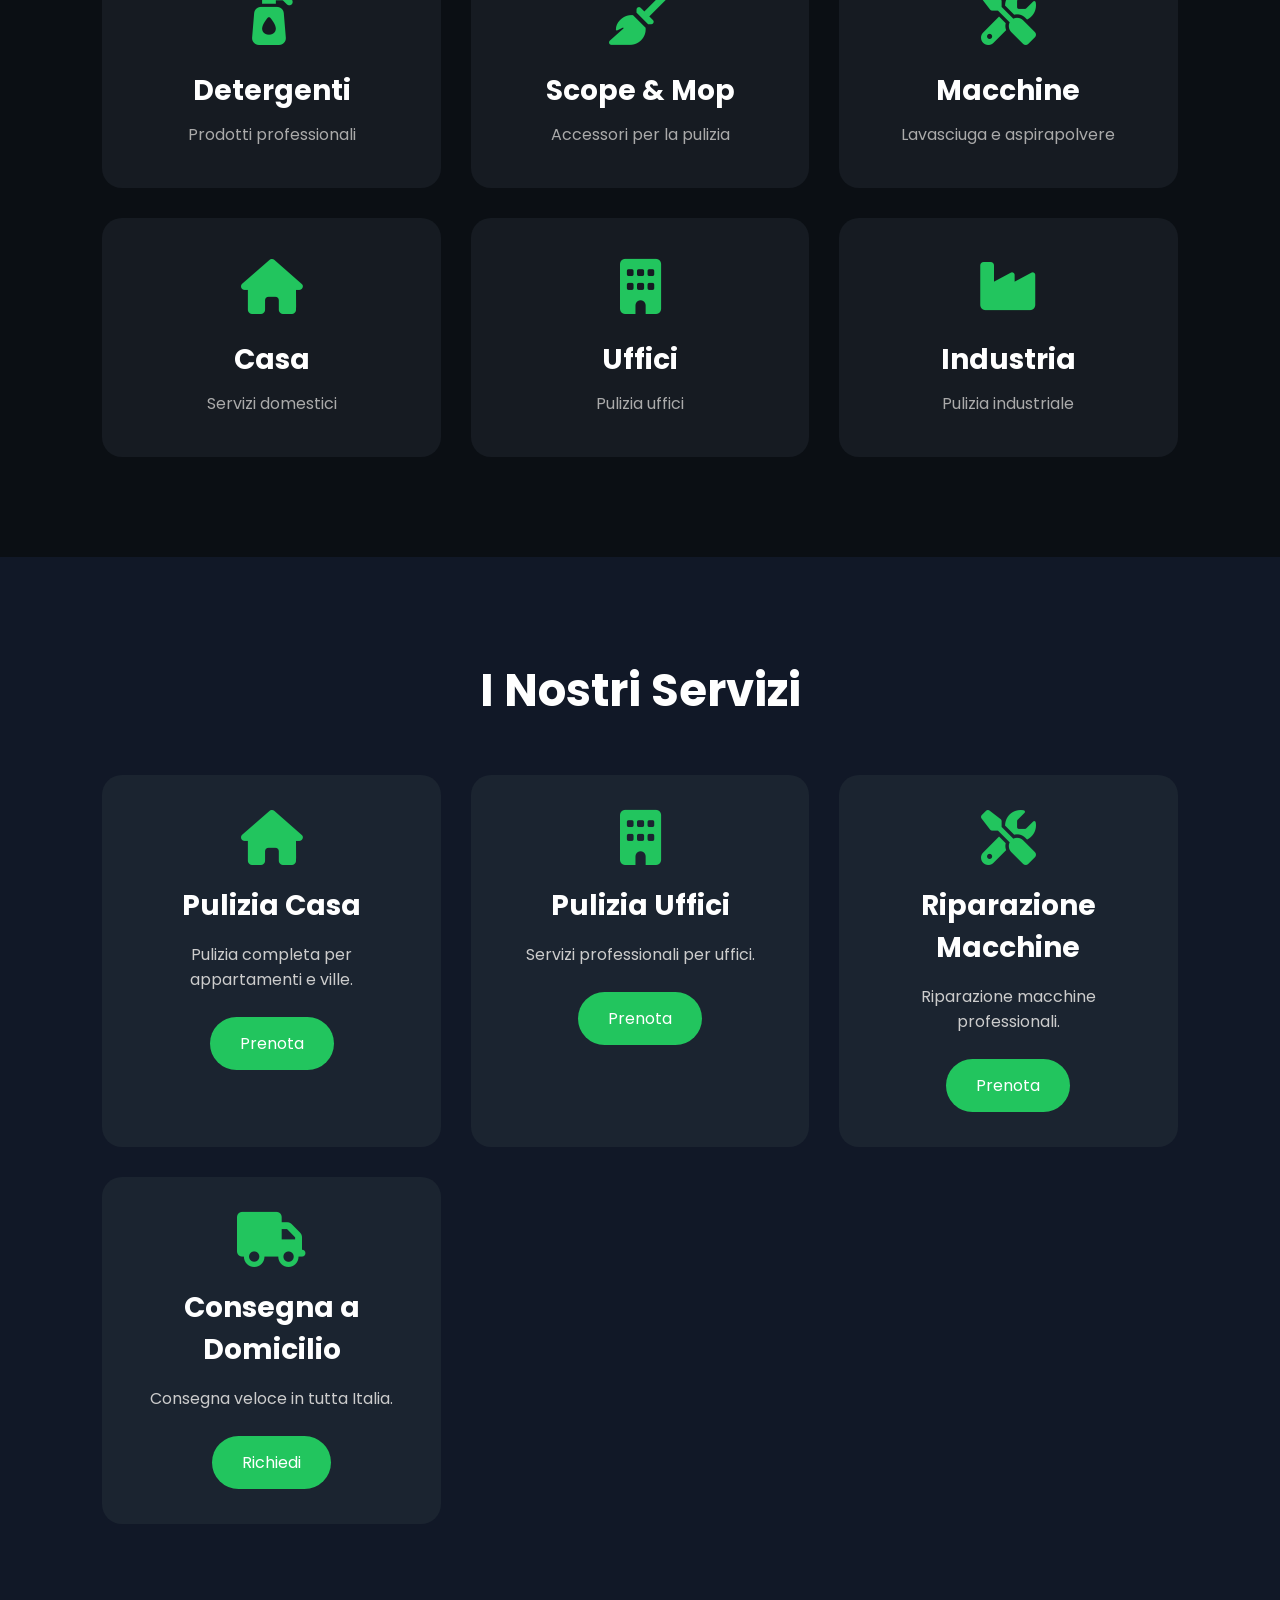
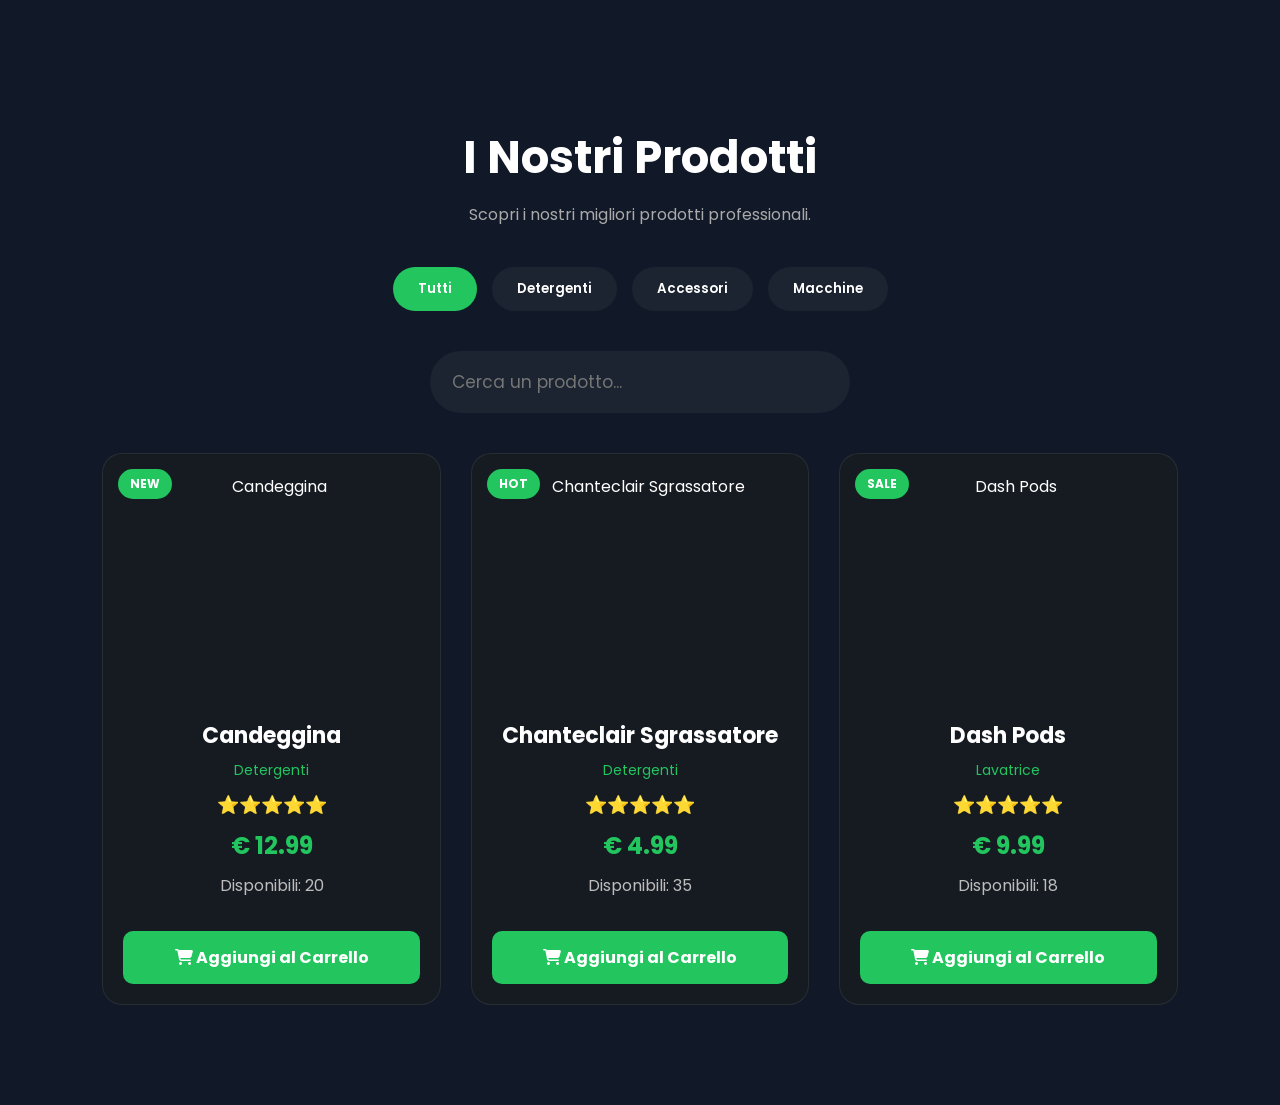
==== commit 8b93ae66: "Update index.html" ====
--- a/index.html
+++ b/index.html
@@ -381,8 +381,9 @@
 <span id="cartTotal">€0.00</span>
 </h3>
 
-<button class="checkout-btn">
-Procedi all'Ordine
+<button class="checkout-btn" onclick="sendOrderWhatsApp()">
+<i class="fa-brands fa-whatsapp"></i>
+Ordina su WhatsApp
 </button>
 
 </div>
